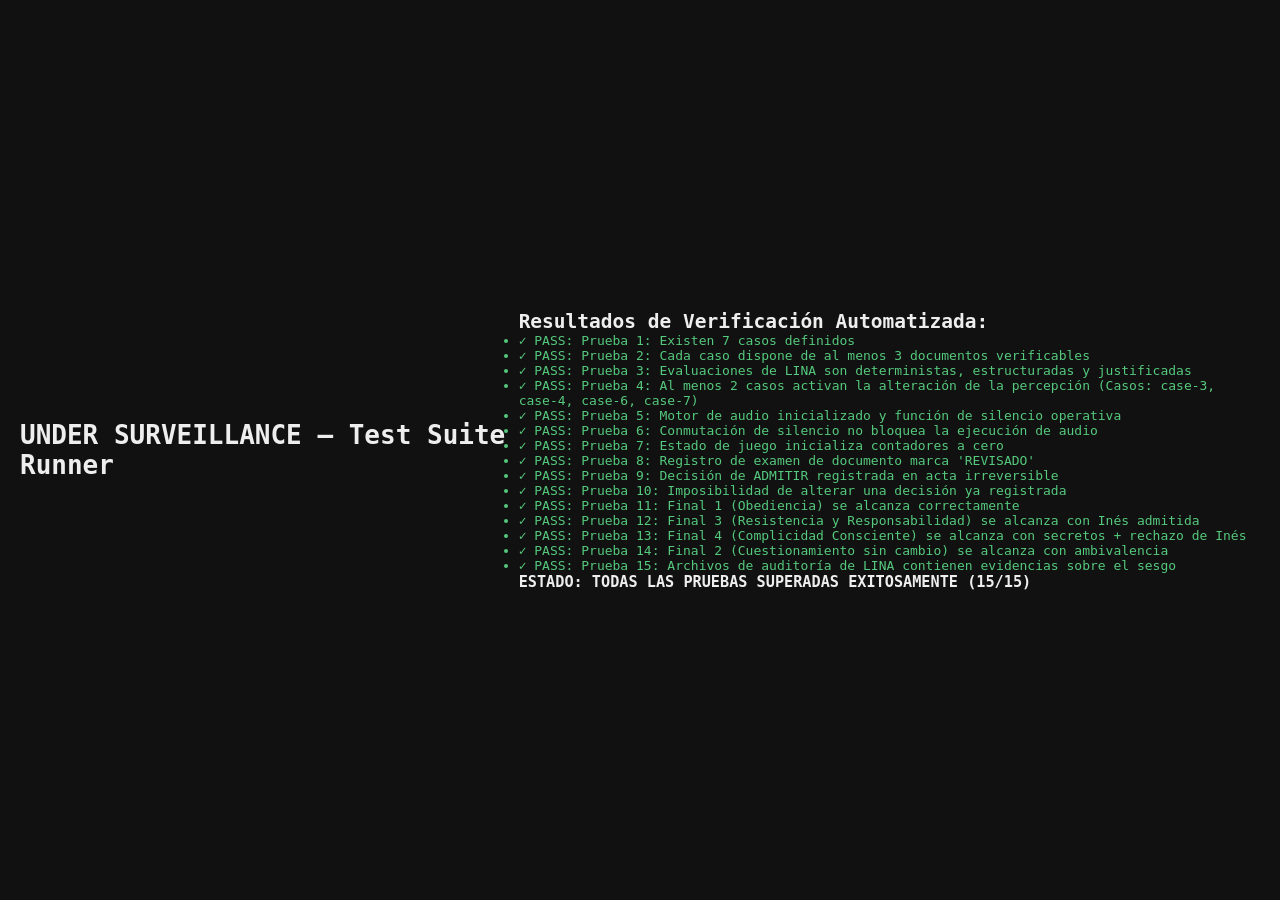
==== test_runner.html @ 8df4a665 "Subida de archivos" ====
<!DOCTYPE html>
<html lang="es">
<head>
  <meta charset="UTF-8">
  <title>UNDER SURVEILLANCE — Automated Test Suite</title>
  <link rel="stylesheet" href="css/style.css">
</head>
<body style="background: #111; color: #eee; font-family: monospace; padding: 20px;">
  <h1>UNDER SURVEILLANCE — Test Suite Runner</h1>
  <div id="test-results">Iniciando pruebas...</div>

  <!-- Include all game scripts in order -->
  <script src="js/audio.js"></script>
  <script src="js/cases-data.js"></script>
  <script src="js/state.js"></script>
  <script src="js/pixel-renderer.js"></script>
  <script src="js/lina-system.js"></script>
  <script src="js/narrative.js"></script>

  <script>
    const results = [];
    function assert(desc, condition) {
      results.push({ desc, pass: Boolean(condition) });
    }

    try {
      // Test 1: Data integrity & cases count
      assert("Prueba 1: Existen 7 casos definidos", window.GAME_CASES && window.GAME_CASES.length === 7);

      // Test 2: At least 3 documents per person
      const allHaveAtLeast3Docs = window.GAME_CASES.every(c => c.documents && c.documents.length >= 3);
      assert("Prueba 2: Cada caso dispone de al menos 3 documentos verificables", allHaveAtLeast3Docs);

      // Test 3: LINA evaluation deterministic format
      const validLinaEvals = window.GAME_CASES.every(c => 
        ['BAJO', 'MEDIO', 'ALTO'].includes(c.linaEvaluation.risk) &&
        ['ADMITIR', 'RECHAZAR'].includes(c.linaEvaluation.recommendation) &&
        typeof c.linaEvaluation.explanation === 'string' &&
        c.linaEvaluation.explanation.length > 20
      );
      assert("Prueba 3: Evaluaciones de LINA son deterministas, estructuradas y justificadas", validLinaEvals);

      // Test 4: Visual perception alteration configured in at least 2 cases
      const casesWithVisualAlteration = window.GAME_CASES.filter(c => c.linaEvaluation.altersPerception);
      assert("Prueba 4: Al menos 2 casos activan la alteración de la percepción (Casos: " + casesWithVisualAlteration.map(c => c.id).join(', ') + ")", casesWithVisualAlteration.length >= 2);

      // Test 5: Sound engine initialization and toggle mute
      assert("Prueba 5: Motor de audio inicializado y función de silencio operativa", typeof window.soundEngine.toggleMute === 'function');
      const mute1 = window.soundEngine.toggleMute();
      const mute2 = window.soundEngine.toggleMute();
      assert("Prueba 6: Conmutación de silencio no bloquea la ejecución de audio", mute1 !== mute2);

      // Test 7: Game state resets and storage
      window.gameState.clearSave();
      assert("Prueba 7: Estado de juego inicializa contadores a cero", window.gameState.currentCaseIndex === 0 && window.gameState.admittedCount === 0);

      // Test 8: Document examination tracking
      window.gameState.examineDocument('case-1', 'doc-1-dni');
      const caseState = window.gameState.getCaseState('case-1');
      assert("Prueba 8: Registro de examen de documento marca 'REVISADO'", caseState.docsExamined.includes('doc-1-dni'));

      // Test 9: Irreversible decision registration
      const auditAdmit = window.gameState.recordDecision('ADMIT');
      assert("Prueba 9: Decisión de ADMITIR registrada en acta irreversible", auditAdmit && auditAdmit.decision === 'ADMIT' && window.gameState.admittedCount === 1);
      
      // Attempting double decision on same case should fail
      const auditSecond = window.gameState.recordDecision('REJECT');
      assert("Prueba 10: Imposibilidad de alterar una decisión ya registrada", auditSecond === null && window.gameState.admittedCount === 1);

      // Test 11: Endings Engine — Test All 4 Routes
      // Ending 1: Obediencia (Protocolo Absoluto)
      const mockStateE1 = {
        followedLinaCount: 6,
        questionedLinaCount: 1,
        finalDecision: 'REJECT',
        discoveredSecretsCount: 0,
        unjustifiedRejects: 4,
        admittedCount: 2,
        rejectedCount: 5
      };
      const e1 = window.NARRATIVE.calculateEnding(mockStateE1);
      assert("Prueba 11: Final 1 (Obediencia) se alcanza correctamente", e1.id === 'ending-1');

      // Ending 3: Resistencia y Responsabilidad
      const mockStateE3 = {
        followedLinaCount: 2,
        questionedLinaCount: 5,
        finalDecision: 'ADMIT',
        discoveredSecretsCount: 2,
        unjustifiedRejects: 0,
        admittedCount: 6,
        rejectedCount: 1
      };
      const e3 = window.NARRATIVE.calculateEnding(mockStateE3);
      assert("Prueba 12: Final 3 (Resistencia y Responsabilidad) se alcanza con Inés admitida", e3.id === 'ending-3');

      // Ending 4: Complicidad Consciente
      const mockStateE4 = {
        followedLinaCount: 4,
        questionedLinaCount: 3,
        finalDecision: 'REJECT',
        discoveredSecretsCount: 2,
        unjustifiedRejects: 2,
        admittedCount: 3,
        rejectedCount: 4
      };
      const e4 = window.NARRATIVE.calculateEnding(mockStateE4);
      assert("Prueba 13: Final 4 (Complicidad Consciente) se alcanza con secretos + rechazo de Inés", e4.id === 'ending-4');

      // Ending 2: Cuestionamiento sin cambio institucional
      const mockStateE2 = {
        followedLinaCount: 3,
        questionedLinaCount: 3,
        finalDecision: 'REJECT',
        discoveredSecretsCount: 0,
        unjustifiedRejects: 1,
        admittedCount: 3,
        rejectedCount: 4
      };
      const e2 = window.NARRATIVE.calculateEnding(mockStateE2);
      assert("Prueba 14: Final 2 (Cuestionamiento sin cambio) se alcanza con ambivalencia", e2.id === 'ending-2');

      // Test 15: Secret documents content
      assert("Prueba 15: Archivos de auditoría de LINA contienen evidencias sobre el sesgo", 
        window.NARRATIVE.intermissions[2].hasSecret && 
        window.NARRATIVE.intermissions[3].hasSecret &&
        window.NARRATIVE.intermissions[3].secretSnippet.includes("35%")
      );

      // Output DOM
      let html = "<h2>Resultados de Verificación Automatizada:</h2><ul>";
      let allPassed = true;
      results.forEach(r => {
        if (!r.pass) allPassed = false;
        html += `<li style="color: ${r.pass ? '#55c97d' : '#e55353'}">${r.pass ? '✓ PASS' : '✗ FAIL'}: ${r.desc}</li>`;
      });
      html += `</ul><h3>${allPassed ? 'ESTADO: TODAS LAS PRUEBAS SUPERADAS EXITOSAMENTE (15/15)' : 'ESTADO: FALLOS DETECTADOS'}</h3>`;
      document.getElementById('test-results').innerHTML = html;

    } catch (err) {
      document.getElementById('test-results').innerHTML = `<h2 style="color:red">ERROR CRÍTICO EN SUITE: ${err.message}</h2><pre>${err.stack}</pre>`;
    }
  </script>
</body>
</html>
---- css/style.css ----
/* ==========================================================================
   UNDER SURVEILLANCE — Beyond Code Games
   Palette and Pixel Art Interface Stylesheet
   Required Exact Palette:
     Dark Blue:   #26324A (Interface, terminals, AI base)
     Violet:      #7653A6 (AI-generated / modified data)
     Orange:      #E58A3A (Interactive buttons and highlights)
     Dark Red:    #A94442 (Alerts, suspicious indicators, Reject)
     Muted Green: #557A68 (Verified info, safe indicators, Admit)
     Warm White:  #E6E1D8 (Documents, critical text, high-contrast)
   ========================================================================== */

:root {
  --col-dark-blue: #26324A;
  --col-dark-blue-deep: #161e2e;
  --col-dark-blue-light: #354463;
  --col-violet: #7653A6;
  --col-violet-glow: rgba(118, 83, 166, 0.45);
  --col-orange: #E58A3A;
  --col-orange-hover: #f19d53;
  --col-dark-red: #A94442;
  --col-dark-red-glow: rgba(169, 68, 66, 0.5);
  --col-muted-green: #557A68;
  --col-muted-green-glow: rgba(85, 122, 104, 0.5);
  --col-warm-white: #E6E1D8;
  --col-paper-bg: #dfd8ca;
  --col-paper-shadow: #b3a995;

  --font-pixel: "Courier New", Courier, "Lucida Console", monospace;
  --font-tech: "Consolas", "Courier New", monospace;
}

* {
  box-sizing: border-box;
  margin: 0;
  padding: 0;
  user-select: none;
  -webkit-user-select: none;
}

html, body {
  width: 100%;
  height: 100%;
  background-color: #0d121c;
  color: var(--col-warm-white);
  font-family: var(--font-pixel);
  overflow: hidden;
  display: flex;
  justify-content: center;
  align-items: center;
}

/* ==========================================================================
   MAIN GAME CONTAINER (Pixel Art 16:9 Aspect Ratio)
   ========================================================================== */
#game-wrapper {
  position: relative;
  width: 100vw;
  height: 100vh;
  max-width: 1366px;
  max-height: 768px;
  aspect-ratio: 16 / 9;
  background-color: var(--col-dark-blue-deep);
  border: 4px solid #1a2233;
  box-shadow: 0 0 35px rgba(0, 0, 0, 0.9), inset 0 0 10px rgba(0, 0, 0, 0.8);
  display: flex;
  flex-direction: column;
  overflow: hidden;
  image-rendering: pixelated;
  image-rendering: crisp-edges;
}

/* CRT Scanlines & Vignette Overlay */
.crt-overlay {
  pointer-events: none;
  position: absolute;
  top: 0;
  left: 0;
  width: 100%;
  height: 100%;
  background: linear-gradient(
    rgba(18, 16, 16, 0) 50%, 
    rgba(0, 0, 0, 0.25) 50%
  ), radial-gradient(
    circle at center, 
    transparent 65%, 
    rgba(10, 14, 22, 0.6) 100%
  );
  background-size: 100% 4px, 100% 100%;
  z-index: 1000;
  opacity: 0.85;
}

/* Screen Management */
.screen {
  position: absolute;
  top: 0;
  left: 0;
  width: 100%;
  height: 100%;
  display: none !important;
  flex-direction: column;
  z-index: 10;
  opacity: 0;
  pointer-events: none !important;
}

.screen.active {
  display: flex !important;
  opacity: 1;
  pointer-events: auto !important;
}

/* ==========================================================================
   HEADER / STATUS BAR (Persistent in gameplay)
   ========================================================================== */
#top-bar {
  height: 38px;
  background-color: var(--col-dark-blue);
  border-bottom: 2px solid var(--col-dark-blue-light);
  display: flex;
  justify-content: space-between;
  align-items: center;
  padding: 0 14px;
  font-size: 13px;
  font-weight: bold;
  letter-spacing: 1px;
  z-index: 20;
}

.top-bar-left, .top-bar-center, .top-bar-right {
  display: flex;
  align-items: center;
  gap: 14px;
}

.badge-tag {
  background: var(--col-dark-blue-deep);
  border: 1px solid var(--col-dark-blue-light);
  padding: 3px 8px;
  border-radius: 2px;
  color: var(--col-warm-white);
}

.badge-tag.highlight {
  border-color: var(--col-orange);
  color: var(--col-orange);
}

.badge-tag.alert {
  border-color: var(--col-dark-red);
  color: var(--col-dark-red);
  animation: pulse-red 1.2s infinite;
}

@keyframes pulse-red {
  0%, 100% { opacity: 1; }
  50% { opacity: 0.55; }
}

.icon-btn {
  background: var(--col-dark-blue-deep);
  border: 1px solid var(--col-orange);
  color: var(--col-orange);
  cursor: pointer;
  padding: 4px 8px;
  font-family: var(--font-pixel);
  font-size: 12px;
  transition: all 0.15s;
}

.icon-btn:hover {
  background: var(--col-orange);
  color: var(--col-dark-blue-deep);
}

/* ==========================================================================
   TITLE SCREEN
   ========================================================================== */
#title-screen {
  background: #0d121c;
  display: flex;
  flex-direction: column;
  justify-content: space-between;
  align-items: center;
  padding: 40px 20px 30px;
  text-align: center;
  position: relative;
}

#title-canvas {
  position: absolute;
  top: 0;
  left: 0;
  width: 100%;
  height: 100%;
  z-index: 1;
  pointer-events: none;
}

.title-content {
  position: relative;
  z-index: 2;
  margin-top: 30px;
}

.title-header .studio-name {
  font-size: 14px;
  letter-spacing: 4px;
  color: var(--col-orange);
  text-transform: uppercase;
  margin-bottom: 8px;
  text-shadow: 0 0 8px rgba(229, 138, 58, 0.4);
}

.title-header h1 {
  font-size: 44px;
  letter-spacing: 6px;
  color: var(--col-warm-white);
  text-shadow: 3px 3px 0 var(--col-dark-blue), 0 0 20px rgba(118, 83, 166, 0.6);
  margin-bottom: 10px;
}

.title-subtitle {
  font-size: 13px;
  color: #a4b3cf;
  letter-spacing: 2px;
  max-width: 580px;
  margin: 0 auto;
}

.title-menu {
  position: relative;
  z-index: 2;
  display: flex;
  flex-direction: column;
  gap: 12px;
  width: 320px;
  margin-bottom: 20px;
}

.btn-pixel {
  background-color: var(--col-dark-blue);
  color: var(--col-warm-white);
  border: 2px solid var(--col-orange);
  padding: 12px 18px;
  font-family: var(--font-pixel);
  font-size: 14px;
  font-weight: bold;
  letter-spacing: 2px;
  cursor: pointer;
  box-shadow: 3px 3px 0 #121824;
  transition: transform 0.08s, background-color 0.15s, color 0.15s;
  text-transform: uppercase;
  text-align: center;
}

.btn-pixel:hover {
  background-color: var(--col-orange);
  color: var(--col-dark-blue-deep);
  transform: translate(-1px, -1px);
  box-shadow: 4px 4px 0 #121824;
}

.btn-pixel:active {
  transform: translate(2px, 2px);
  box-shadow: 1px 1px 0 #121824;
}

.title-footer {
  position: relative;
  z-index: 2;
  font-size: 11px;
  color: #7b8ea8;
  letter-spacing: 1px;
}

/* ==========================================================================
   NARRATIVE INTRO & DIALOGUE SCREENS
   ========================================================================== */
#intro-screen, #intermission-screen, #ending-screen {
  background: var(--col-dark-blue-deep);
  padding: 30px 40px;
  display: flex;
  flex-direction: column;
  justify-content: center;
  align-items: center;
}

.briefing-box {
  background: var(--col-dark-blue);
  border: 2px solid var(--col-dark-blue-light);
  border-left: 6px solid var(--col-orange);
  width: 90%;
  max-width: 820px;
  padding: 24px;
  box-shadow: 0 8px 24px rgba(0, 0, 0, 0.7);
  display: flex;
  flex-direction: column;
  gap: 16px;
}

.briefing-header {
  display: flex;
  justify-content: space-between;
  align-items: center;
  border-bottom: 1px dashed var(--col-dark-blue-light);
  padding-bottom: 10px;
}

.briefing-header h2 {
  font-size: 18px;
  color: var(--col-orange);
  letter-spacing: 2px;
}

.briefing-speaker {
  font-size: 12px;
  color: var(--col-violet);
  font-weight: bold;
}

.briefing-body {
  font-size: 14px;
  line-height: 1.6;
  color: var(--col-warm-white);
  min-height: 120px;
}

.briefing-body p {
  margin-bottom: 12px;
}

.briefing-body p.lina-msg {
  color: #bfa9dd;
  border-left: 3px solid var(--col-violet);
  padding-left: 10px;
}

.briefing-body p.jose-msg {
  color: var(--col-orange);
  border-left: 3px solid var(--col-orange);
  padding-left: 10px;
}

.briefing-actions {
  display: flex;
  justify-content: flex-end;
  gap: 14px;
  margin-top: 10px;
}

/* ==========================================================================
   MAIN GAMEPLAY VIEWPORT (INSPECTION BOOTH)
   ========================================================================== */
#gameplay-screen {
  display: flex;
  flex-direction: column;
  width: 100%;
  height: 100%;
  overflow: hidden;
}

#booth-workspace {
  flex: 1;
  display: grid;
  grid-template-columns: 310px 1fr 340px;
  grid-template-rows: 1fr;
  height: calc(100% - 94px); /* Leaving room for top bar and bottom dock */
  background: #141b26;
  position: relative;
  overflow: hidden;
}

/* LEFT PANEL: Person Viewport & CCTV Camera */
.panel-left {
  background: var(--col-dark-blue-deep);
  border-right: 2px solid var(--col-dark-blue);
  display: flex;
  flex-direction: column;
  position: relative;
  overflow: hidden;
}

.camera-header {
  background: var(--col-dark-blue);
  padding: 6px 10px;
  font-size: 11px;
  display: flex;
  justify-content: space-between;
  align-items: center;
  border-bottom: 1px solid var(--col-dark-blue-light);
  color: #92a4c2;
}

.cam-rec {
  display: flex;
  align-items: center;
  gap: 6px;
  color: var(--col-dark-red);
  font-weight: bold;
}

.rec-dot {
  width: 8px;
  height: 8px;
  background-color: var(--col-dark-red);
  border-radius: 50%;
  animation: pulse-red 1s infinite;
}

.person-viewport {
  flex: 1;
  position: relative;
  display: flex;
  justify-content: center;
  align-items: center;
  background: #0f1520;
  overflow: hidden;
  cursor: pointer;
}

#person-canvas {
  width: 100%;
  height: 100%;
  image-rendering: pixelated;
  image-rendering: crisp-edges;
  pointer-events: none;
}

/* Perception Alteration Effects */
.perception-overlay {
  position: absolute;
  top: 0;
  left: 0;
  width: 100%;
  height: 100%;
  pointer-events: none;
  opacity: 0;
  transition: opacity 0.5s ease-in-out;
  mix-blend-mode: color-burn;
}

.perception-overlay.active {
  opacity: 1;
  background: radial-gradient(circle at center, rgba(169, 68, 66, 0.35) 0%, rgba(118, 83, 166, 0.6) 80%);
}

.threat-reticle {
  position: absolute;
  top: 15%;
  left: 15%;
  right: 15%;
  bottom: 25%;
  border: 2px dashed var(--col-dark-red);
  pointer-events: none;
  display: none;
  flex-direction: column;
  justify-content: space-between;
  padding: 6px;
  animation: reticle-pulse 1.4s infinite alternate;
}

.threat-reticle.active {
  display: flex;
}

@keyframes reticle-pulse {
  0% { border-color: var(--col-dark-red); box-shadow: inset 0 0 8px var(--col-dark-red-glow); }
  100% { border-color: var(--col-violet); box-shadow: inset 0 0 15px var(--col-violet-glow); }
}

.reticle-label {
  font-size: 10px;
  color: var(--col-dark-red);
  background: rgba(18, 22, 32, 0.85);
  padding: 2px 4px;
  align-self: flex-start;
  letter-spacing: 1px;
}

.person-bio-card {
  background: var(--col-dark-blue);
  border-top: 2px solid var(--col-dark-blue-light);
  padding: 8px 12px;
  font-size: 11px;
  cursor: pointer;
}

.bio-name {
  font-size: 14px;
  font-weight: bold;
  color: var(--col-warm-white);
  margin-bottom: 2px;
}

.bio-sub {
  color: #92a4c2;
  margin-bottom: 4px;
}

.bio-statement {
  background: #182233;
  padding: 6px;
  border-left: 2px solid var(--col-orange);
  color: var(--col-warm-white);
  font-style: italic;
  font-size: 11px;
  line-height: 1.3;
}

/* CENTER PANEL: Documents & Physical Desk */
.panel-center {
  background: #19212f;
  display: flex;
  flex-direction: column;
  border-right: 2px solid var(--col-dark-blue);
  padding: 10px 14px;
  gap: 10px;
  overflow-y: auto;
}

.center-title {
  font-size: 12px;
  font-weight: bold;
  color: var(--col-orange);
  letter-spacing: 1.5px;
  text-transform: uppercase;
  display: flex;
  justify-content: space-between;
  align-items: center;
  border-bottom: 1px solid var(--col-dark-blue-light);
  padding-bottom: 4px;
}

.docs-tray {
  display: flex;
  flex-direction: column;
  gap: 8px;
  flex: 1;
}

.doc-item-card {
  background: var(--col-dark-blue);
  border: 1px solid var(--col-dark-blue-light);
  border-left: 4px solid var(--col-orange);
  padding: 10px 12px;
  cursor: pointer;
  display: flex;
  justify-content: space-between;
  align-items: center;
  transition: all 0.15s ease-in-out;
}

.doc-item-card:hover {
  background: var(--col-dark-blue-light);
  border-color: var(--col-orange);
  transform: translateX(4px);
}

.doc-item-card.inspected {
  border-left-color: var(--col-muted-green);
}

.doc-info {
  display: flex;
  flex-direction: column;
  gap: 2px;
}

.doc-title {
  font-size: 13px;
  font-weight: bold;
  color: var(--col-warm-white);
}

.doc-desc {
  font-size: 10px;
  color: #96a9c7;
}

.doc-status-badge {
  font-size: 10px;
  padding: 3px 6px;
  border-radius: 2px;
  background: #131a26;
  color: var(--col-orange);
  border: 1px solid var(--col-orange);
}

.doc-item-card.inspected .doc-status-badge {
  color: var(--col-muted-green);
  border-color: var(--col-muted-green);
}

/* RIGHT PANEL: LINA AI Terminal */
.panel-right {
  background: var(--col-dark-blue);
  display: flex;
  flex-direction: column;
  padding: 10px 12px;
  gap: 10px;
  position: relative;
  border-left: 1px solid var(--col-dark-blue-light);
}

.terminal-header {
  display: flex;
  justify-content: space-between;
  align-items: center;
  background: var(--col-dark-blue-deep);
  padding: 6px 10px;
  border: 1px solid var(--col-dark-blue-light);
}

.lina-brand {
  font-size: 13px;
  font-weight: bold;
  color: var(--col-violet);
  letter-spacing: 2px;
}

.lina-status {
  font-size: 10px;
  color: var(--col-muted-green);
}

.lina-terminal-screen {
  background: #0f1522;
  border: 2px solid var(--col-dark-blue-deep);
  border-radius: 3px;
  padding: 10px;
  flex: 1;
  display: flex;
  flex-direction: column;
  gap: 10px;
  box-shadow: inset 0 0 10px rgba(0, 0, 0, 0.8);
  font-family: var(--font-tech);
  font-size: 12px;
  overflow-y: auto;
}

.scan-progress-box {
  display: none;
  flex-direction: column;
  gap: 6px;
  padding: 10px;
  background: rgba(118, 83, 166, 0.15);
  border: 1px solid var(--col-violet);
}

.scan-progress-box.scanning {
  display: flex;
}

.scan-progress-bar {
  width: 100%;
  height: 8px;
  background: #171d2b;
  overflow: hidden;
}

.scan-progress-fill {
  width: 0%;
  height: 100%;
  background: var(--col-violet);
  transition: width 0.1s linear;
}

.telemetry-text {
  font-size: 10px;
  color: #ba9ad9;
  letter-spacing: 1px;
}

.lina-result-box {
  display: flex;
  flex-direction: column;
  gap: 10px;
}

.risk-meter {
  display: flex;
  align-items: center;
  justify-content: space-between;
  background: var(--col-dark-blue-deep);
  padding: 8px 10px;
  border-left: 4px solid var(--col-dark-blue-light);
}

.risk-meter.risk-bajo {
  border-left-color: var(--col-muted-green);
}
.risk-meter.risk-medio {
  border-left-color: var(--col-orange);
}
.risk-meter.risk-alto {
  border-left-color: var(--col-dark-red);
}

.risk-level-tag {
  font-size: 14px;
  font-weight: bold;
  letter-spacing: 1px;
}

.risk-bajo .risk-level-tag { color: var(--col-muted-green); }
.risk-medio .risk-level-tag { color: var(--col-orange); }
.risk-alto .risk-level-tag { color: var(--col-dark-red); }

.lina-recommendation {
  background: rgba(118, 83, 166, 0.12);
  border: 1px dashed var(--col-violet);
  padding: 8px;
  font-size: 11px;
  line-height: 1.4;
  color: var(--col-warm-white);
}

.lina-recommendation strong {
  color: var(--col-violet);
}

.lina-criteria {
  background: #121824;
  padding: 8px;
  border-left: 2px solid var(--col-violet);
  font-size: 10px;
  color: #a4b3cf;
  line-height: 1.4;
}

.btn-lina {
  background: var(--col-dark-blue-deep);
  border: 2px solid var(--col-violet);
  color: var(--col-warm-white);
  padding: 10px;
  font-family: var(--font-pixel);
  font-size: 12px;
  font-weight: bold;
  letter-spacing: 2px;
  cursor: pointer;
  text-transform: uppercase;
  transition: all 0.15s;
  text-align: center;
}

.btn-lina:hover {
  background: var(--col-violet);
  color: var(--col-warm-white);
  box-shadow: 0 0 10px var(--col-violet-glow);
}

/* ==========================================================================
   BOTTOM DECISION DOCK (ADMIT & REJECT)
   ========================================================================== */
#bottom-dock {
  height: 56px;
  background: var(--col-dark-blue-deep);
  border-top: 2px solid var(--col-dark-blue);
  display: flex;
  justify-content: space-between;
  align-items: center;
  padding: 0 16px;
  z-index: 20;
}

.dock-status-msg {
  font-size: 11px;
  color: #8c9eb9;
  letter-spacing: 1px;
}

.decision-buttons {
  display: flex;
  gap: 16px;
}

.btn-decision {
  padding: 10px 24px;
  font-family: var(--font-pixel);
  font-size: 14px;
  font-weight: bold;
  letter-spacing: 2px;
  cursor: pointer;
  text-transform: uppercase;
  border: 2px solid transparent;
  box-shadow: 2px 2px 0 #000;
  transition: all 0.1s;
}

.btn-admit {
  background: var(--col-muted-green);
  color: var(--col-warm-white);
  border-color: #6da087;
}

.btn-admit:hover {
  background: #6da087;
  box-shadow: 0 0 12px var(--col-muted-green-glow);
  transform: translate(-1px, -1px);
}

.btn-reject {
  background: var(--col-dark-red);
  color: var(--col-warm-white);
  border-color: #c75654;
}

.btn-reject:hover {
  background: #c75654;
  box-shadow: 0 0 12px var(--col-dark-red-glow);
  transform: translate(-1px, -1px);
}

.btn-decision:active {
  transform: translate(2px, 2px);
  box-shadow: none;
}

/* ==========================================================================
   DOCUMENT VIEWER MODAL
   ========================================================================== */
.modal-overlay,
#doc-modal {
  position: absolute;
  top: 0;
  left: 0;
  width: 100%;
  height: 100%;
  background: rgba(9, 13, 20, 0.78);
  backdrop-filter: blur(2px);
  display: none;
  justify-content: center;
  align-items: center;
  z-index: 500;
}

.modal-overlay.active,
#doc-modal.active {
  display: flex;
}

.doc-sheet {
  background: var(--col-paper-bg);
  color: #1a2233;
  width: 90%;
  max-width: 600px;
  padding: 24px;
  box-shadow: 0 10px 30px rgba(0, 0, 0, 0.9), inset 0 0 60px rgba(0, 0, 0, 0.05);
  border: 2px solid var(--col-paper-shadow);
  position: relative;
  font-family: var(--font-pixel);
}

.doc-header-seal {
  display: flex;
  justify-content: space-between;
  align-items: center;
  border-bottom: 2px solid #8e8473;
  padding-bottom: 10px;
  margin-bottom: 16px;
}

.seal-title h3 {
  font-size: 16px;
  color: #1a2233;
  letter-spacing: 1px;
}

.seal-title span {
  font-size: 11px;
  color: #555047;
}

.doc-body-content {
  display: flex;
  flex-direction: column;
  gap: 12px;
  font-size: 13px;
  line-height: 1.5;
  color: #2b3342;
}

.doc-field-row {
  display: flex;
  justify-content: space-between;
  border-bottom: 1px dotted #a89f90;
  padding-bottom: 4px;
}

.doc-field-label {
  font-weight: bold;
  color: #433e36;
}

.doc-stamp {
  align-self: flex-end;
  border: 3px double #733c3c;
  color: #733c3c;
  padding: 6px 12px;
  text-transform: uppercase;
  font-weight: bold;
  letter-spacing: 2px;
  font-size: 12px;
  transform: rotate(-4deg);
  margin-top: 10px;
}

.doc-stamp.verified {
  border-color: #2b543e;
  color: #2b543e;
  transform: rotate(3deg);
}

.modal-close-btn {
  position: absolute;
  top: -14px;
  right: -14px;
  background: var(--col-dark-red);
  color: var(--col-warm-white);
  border: 2px solid var(--col-warm-white);
  width: 32px;
  height: 32px;
  font-size: 14px;
  font-weight: bold;
  cursor: pointer;
  display: flex;
  justify-content: center;
  align-items: center;
}

.modal-close-btn:hover {
  background: var(--col-orange);
}

/* ==========================================================================
   HELP & HOW TO PLAY MODAL
   ========================================================================== */
#help-modal {
  position: absolute;
  top: 0;
  left: 0;
  width: 100%;
  height: 100%;
  background: rgba(10, 14, 22, 0.85);
  display: none;
  justify-content: center;
  align-items: center;
  z-index: 600;
}

#help-modal.active {
  display: flex;
}

.help-card {
  background: var(--col-dark-blue);
  border: 2px solid var(--col-orange);
  width: 90%;
  max-width: 650px;
  padding: 24px;
  position: relative;
  display: flex;
  flex-direction: column;
  gap: 14px;
}

.help-card h2 {
  color: var(--col-orange);
  letter-spacing: 2px;
  font-size: 18px;
  border-bottom: 1px solid var(--col-dark-blue-light);
  padding-bottom: 6px;
}

.help-card ul {
  list-style: none;
  display: flex;
  flex-direction: column;
  gap: 10px;
  font-size: 13px;
  line-height: 1.5;
}

.help-card li strong {
  color: var(--col-orange);
}

/* ==========================================================================
   SECRET ARCHIVES / DISCOVERY MODAL
   ========================================================================== */
#secret-modal {
  position: absolute;
  top: 0;
  left: 0;
  width: 100%;
  height: 100%;
  background: rgba(10, 14, 22, 0.9);
  display: none;
  justify-content: center;
  align-items: center;
  z-index: 550;
}

#secret-modal.active {
  display: flex;
}

.terminal-secret-box {
  background: #080d15;
  border: 2px solid var(--col-violet);
  box-shadow: 0 0 25px var(--col-violet-glow);
  width: 90%;
  max-width: 700px;
  padding: 22px;
  font-family: var(--font-tech);
  display: flex;
  flex-direction: column;
  gap: 14px;
  position: relative;
}

.secret-title {
  color: var(--col-violet);
  font-size: 15px;
  letter-spacing: 2px;
  border-bottom: 1px dashed var(--col-violet);
  padding-bottom: 6px;
}

.secret-content {
  font-size: 12px;
  line-height: 1.6;
  color: #d1c4e9;
  background: #0c121e;
  padding: 12px;
  border: 1px solid #231d3d;
  max-height: 280px;
  overflow-y: auto;
}

/* ==========================================================================
   ENDING SCREEN SPECIFICS
   ========================================================================== */
.ending-box {
  background: var(--col-dark-blue);
  border: 3px solid var(--col-orange);
  width: 90%;
  max-width: 860px;
  padding: 28px;
  display: flex;
  flex-direction: column;
  gap: 18px;
  box-shadow: 0 0 40px rgba(0, 0, 0, 0.9);
}

.ending-title-badge {
  font-size: 22px;
  font-weight: bold;
  letter-spacing: 3px;
  color: var(--col-orange);
  text-transform: uppercase;
}

.ending-narrative {
  font-size: 14px;
  line-height: 1.6;
  color: var(--col-warm-white);
  background: #151d2a;
  padding: 16px;
  border-left: 4px solid var(--col-violet);
}

.ending-stats-grid {
  display: grid;
  grid-template-columns: repeat(3, 1fr);
  gap: 10px;
  background: var(--col-dark-blue-deep);
  padding: 12px;
  border: 1px solid var(--col-dark-blue-light);
}

.stat-item {
  display: flex;
  flex-direction: column;
  gap: 2px;
}

.stat-label {
  font-size: 10px;
  color: #8c9eb9;
}

.stat-val {
  font-size: 14px;
  font-weight: bold;
  color: var(--col-warm-white);
}

.stat-val.good { color: var(--col-muted-green); }
.stat-val.bad { color: var(--col-dark-red); }
.stat-val.warn { color: var(--col-orange); }

/* Notifications / Toast */
#game-toast {
  position: absolute;
  top: 48px;
  left: 50%;
  transform: translateX(-50%);
  background: var(--col-dark-blue-deep);
  border: 2px solid var(--col-orange);
  color: var(--col-warm-white);
  padding: 8px 18px;
  font-size: 12px;
  letter-spacing: 1px;
  z-index: 800;
  opacity: 0;
  pointer-events: none;
  transition: opacity 0.2s, transform 0.2s;
  box-shadow: 0 4px 15px rgba(0,0,0,0.8);
}

#game-toast.show {
  opacity: 1;
  transform: translateX(-50%) translateY(5px);
}

/* ==========================================================================
   RESPONSIVE DESIGN (Media queries for small/mobile screens)
   ========================================================================== */
@media (max-width: 900px) {
  #booth-workspace {
    grid-template-columns: 240px 1fr 260px;
  }
}

@media (max-width: 720px) {
  #booth-workspace {
    display: flex;
    flex-direction: column;
    overflow-y: auto;
  }
  .panel-left {
    height: 180px;
    border-right: none;
    border-bottom: 2px solid var(--col-dark-blue);
  }
  .panel-center {
    min-height: 200px;
  }
  .panel-right {
    min-height: 220px;
  }
  #bottom-dock {
    flex-direction: column;
    height: auto;
    padding: 8px;
    gap: 8px;
  }
}
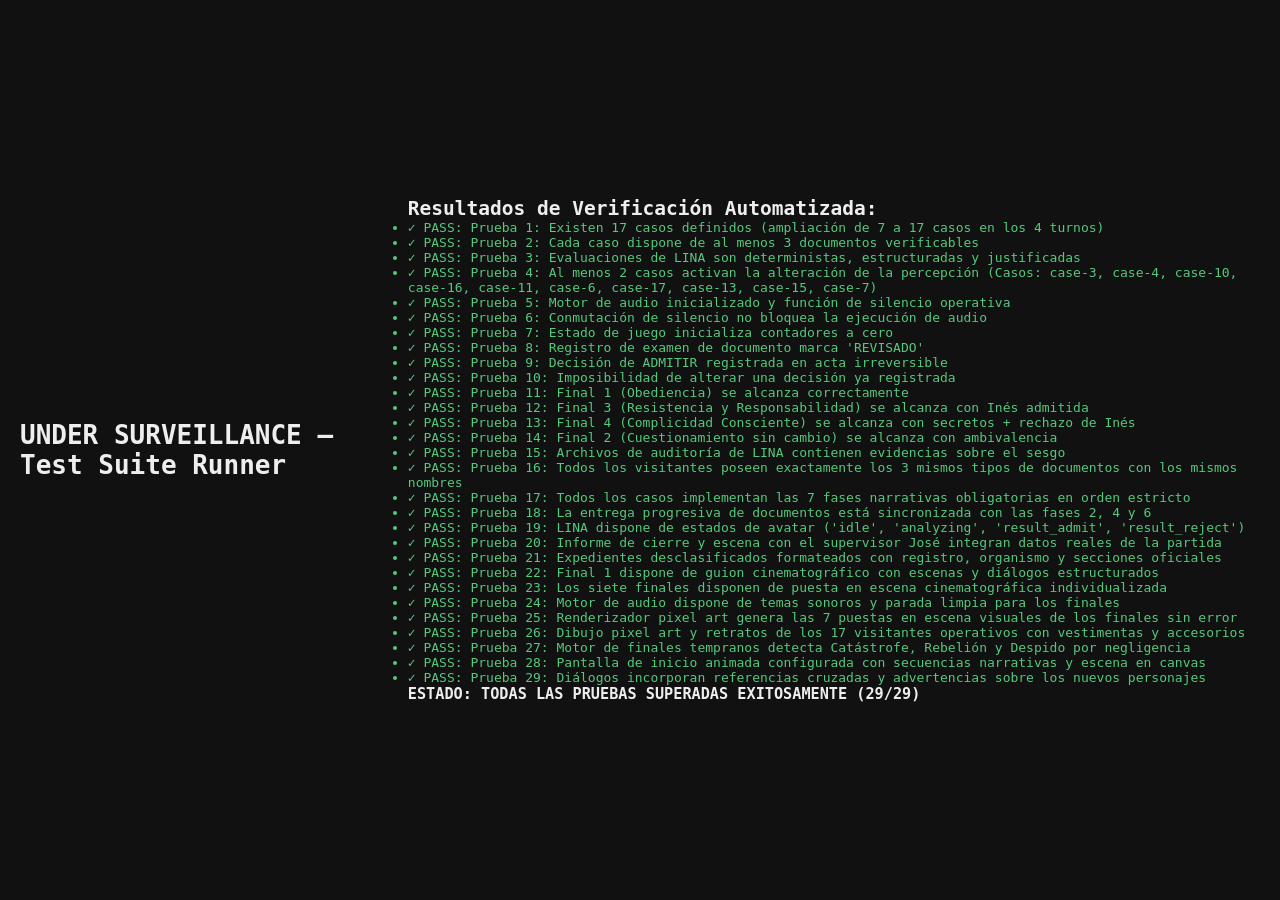
==== commit 04e39013: "Actualización" ====
--- a/test_runner.html
+++ b/test_runner.html
@@ -25,7 +25,7 @@
 
     try {
       // Test 1: Data integrity & cases count
-      assert("Prueba 1: Existen 7 casos definidos", window.GAME_CASES && window.GAME_CASES.length === 7);
+      assert("Prueba 1: Existen 17 casos definidos (ampliación de 7 a 17 casos en los 4 turnos)", window.GAME_CASES && window.GAME_CASES.length === 17);
 
       // Test 2: At least 3 documents per person
       const allHaveAtLeast3Docs = window.GAME_CASES.every(c => c.documents && c.documents.length >= 3);
@@ -127,6 +127,180 @@
         window.NARRATIVE.intermissions[3].secretSnippet.includes("35%")
       );
 
+      // =========================================================================
+      // NUEVAS PRUEBAS DE ACTUALIZACIÓN INTEGRAL
+      // =========================================================================
+
+      // Test 16: Consistencia documental estricta en los 7 casos
+      const expectedDocNames = ["Documento de identidad", "Registro de trabajo", "Certificado de seguridad"];
+      const allHaveExactStandardDocs = window.GAME_CASES.every(c => 
+        c.documents && c.documents.length === 3 &&
+        c.documents[0].title === expectedDocNames[0] &&
+        c.documents[1].title === expectedDocNames[1] &&
+        c.documents[2].title === expectedDocNames[2]
+      );
+      assert("Prueba 16: Todos los visitantes poseen exactamente los 3 mismos tipos de documentos con los mismos nombres", allHaveExactStandardDocs);
+
+      // Test 17: Estructura obligatoria de las 7 fases narrativas
+      const allHave7Phases = window.GAME_CASES.every(c => 
+        Array.isArray(c.dialoguePhases) && 
+        c.dialoguePhases.length === 7 &&
+        c.dialoguePhases.every((p, idx) => p.phase === idx + 1 && typeof p.text === 'string' && p.text.length > 10)
+      );
+      assert("Prueba 17: Todos los casos implementan las 7 fases narrativas obligatorias en orden estricto", allHave7Phases);
+
+      // Test 18: Entrega progresiva de documentos vinculada a las fases 2, 4 y 6
+      const validDocDeliveryPhases = window.GAME_CASES.every(c => 
+        c.dialoguePhases[1].deliversDocIndex === 0 && // Phase 2 -> Doc 1
+        c.dialoguePhases[3].deliversDocIndex === 1 && // Phase 4 -> Doc 2
+        c.dialoguePhases[5].deliversDocIndex === 2    // Phase 6 -> Doc 3
+      );
+      assert("Prueba 18: La entrega progresiva de documentos está sincronizada con las fases 2, 4 y 6", validDocDeliveryPhases);
+
+      // Test 19: LINA Avatar y estados interactivos de consulta
+      assert("Prueba 19: LINA dispone de estados de avatar ('idle', 'analyzing', 'result_admit', 'result_reject')", 
+        typeof window.pixelRenderer.setLinaState === 'function' &&
+        typeof window.linaSystem.handleConsult === 'function'
+      );
+
+      // Test 20: Informe de cierre de jornada y escenas con el superior
+      const mockShiftSummary = window.gameState.getShiftSummary(1);
+      const dayReport = window.NARRATIVE.getDayReport(1, window.gameState);
+      const bossScene = window.NARRATIVE.getBossScene(1, window.gameState);
+      assert("Prueba 20: Informe de cierre y escena con el supervisor José integran datos reales de la partida",
+        dayReport && typeof dayReport.title === 'string' &&
+        Array.isArray(dayReport.stats) && dayReport.stats.length >= 5 &&
+        Array.isArray(bossScene) && bossScene.length >= 3 &&
+        bossScene[0].speaker === "José"
+      );
+
+      // Test 21: Archivos confidenciales y expedientes de investigación estructurados
+      const secretDoc2 = window.NARRATIVE.getSecretDocument("archive_shift_2");
+      const secretDoc3 = window.NARRATIVE.getSecretDocument("archive_shift_3");
+      assert("Prueba 21: Expedientes desclasificados formateados con registro, organismo y secciones oficiales",
+        secretDoc2 && secretDoc2.title.includes("AUDITORÍA") && Array.isArray(secretDoc2.sections) &&
+        secretDoc3 && secretDoc3.title.includes("MEMORANDO") && Array.isArray(secretDoc3.sections)
+      );
+
+      // =========================================================================
+      // PRUEBAS DE ANIMACIÓN Y PUESTA EN ESCENA DE LOS 4 FINALES
+      // =========================================================================
+
+      // Test 22: Guiones cinematográficos estructurados para cada final
+      const cin1 = window.NARRATIVE.getEndingCinematic('ending-1');
+      assert("Prueba 22: Final 1 dispone de guion cinematográfico con escenas y diálogos estructurados",
+        cin1 && cin1.title.includes("OBEDIENCIA") && Array.isArray(cin1.beats) && cin1.beats.length >= 4 &&
+        cin1.beats[0].speaker && cin1.beats[0].text
+      );
+
+      // Test 23: Los 7 finales (4 principales + 3 dinámicos tempranos) cuentan con identidades y secuencias completas
+      const all7EndingsCinematic = ['ending-1', 'ending-2', 'ending-3', 'ending-4', 'ending-catastrophe', 'ending-rebellion', 'ending-fired'].every(id => {
+        const c = window.NARRATIVE.getEndingCinematic(id);
+        return c && c.title && c.location && Array.isArray(c.beats) && c.beats.length >= 4;
+      });
+      assert("Prueba 23: Los siete finales disponen de puesta en escena cinematográfica individualizada", all7EndingsCinematic);
+
+      // Test 24: Paisajes sonoros contextuales de los finales
+      assert("Prueba 24: Motor de audio dispone de temas sonoros y parada limpia para los finales",
+        typeof window.soundEngine.startEndingBGM === 'function' &&
+        typeof window.soundEngine.stopEndingBGM === 'function' &&
+        typeof window.soundEngine.startIntroBGM === 'function'
+      );
+
+      // Test 25: Escenografía pixel art para los 7 finales
+      const dummyCanvas = document.createElement('canvas');
+      dummyCanvas.width = 320;
+      dummyCanvas.height = 180;
+      const dummyCtx = dummyCanvas.getContext('2d');
+      window.pixelRenderer.endingCanvas = dummyCanvas;
+      window.pixelRenderer.endingCtx = dummyCtx;
+      
+      let allEndingRendersPass = true;
+      try {
+        ['ending-1', 'ending-2', 'ending-3', 'ending-4', 'ending-catastrophe', 'ending-rebellion', 'ending-fired'].forEach(eid => {
+          window.pixelRenderer.setEndingScene(eid);
+          window.pixelRenderer.renderEndingScene(eid);
+        });
+      } catch (e) {
+        allEndingRendersPass = false;
+      }
+      assert("Prueba 25: Renderizador pixel art genera las 7 puestas en escena visuales de los finales sin error", allEndingRendersPass);
+
+      // Test 26: Renderizado pixel art de los 17 personajes
+      let all17CharsRenderPass = true;
+      try {
+        window.GAME_CASES.forEach(c => {
+          dummyCtx.clearRect(0, 0, 320, 180);
+          window.pixelRenderer.drawCharacterPixelArt(dummyCtx, c, false, 0, 1.0);
+          window.pixelRenderer.drawCharacterPixelArt(dummyCtx, c, true, 0, 1.0);
+        });
+      } catch (e) {
+        all17CharsRenderPass = false;
+      }
+      assert("Prueba 26: Dibujo pixel art y retratos de los 17 visitantes operativos con vestimentas y accesorios", all17CharsRenderPass);
+
+      // Test 27: Motor de detección de finales tempranos (Catástrofe, Rebelión y Despido)
+      const mockStateCatastrophe = { history: [{ caseId: 'case-16', decision: 'ADMIT' }] };
+      const resCat = window.NARRATIVE.checkEarlyEndings(mockStateCatastrophe);
+
+      const mockStateRebellion = { history: [{ caseId: 'case-13', decision: 'ADMIT' }, { caseId: 'case-17', decision: 'ADMIT' }] };
+      const resReb = window.NARRATIVE.checkEarlyEndings(mockStateRebellion);
+
+      const mockStateFiredAdmit = {
+        history: [
+          { caseId: 'case-1', decision: 'ADMIT' },
+          { caseId: 'case-10', decision: 'ADMIT' },
+          { caseId: 'case-16', decision: 'ADMIT' },
+          { caseId: 'case-4', decision: 'ADMIT' }
+        ]
+      };
+      // Notice: case-16 admit by itself also qualifies for catastrophe, but fired triggers if spamming
+      const mockStateFiredReject = {
+        history: [
+          { caseId: 'case-1', decision: 'REJECT' },
+          { caseId: 'case-2', decision: 'REJECT' },
+          { caseId: 'case-3', decision: 'REJECT' },
+          { caseId: 'case-11', decision: 'REJECT' }
+        ]
+      };
+      const resFired = window.NARRATIVE.checkEarlyEndings(mockStateFiredReject);
+
+      assert("Prueba 27: Motor de finales tempranos detecta Catástrofe, Rebelión y Despido por negligencia",
+        resCat && resCat.id === 'ending-catastrophe' &&
+        resReb && resReb.id === 'ending-rebellion' &&
+        resFired && resFired.id === 'ending-fired'
+      );
+
+      // Test 28: Cinemática animada de inicio configurada en narrativa y renderer
+      let introScenePass = true;
+      try {
+        window.pixelRenderer.renderIntroScene(dummyCtx);
+      } catch (e) {
+        introScenePass = false;
+      }
+      assert("Prueba 28: Pantalla de inicio animada configurada con secuencias narrativas y escena en canvas",
+        window.NARRATIVE.introCinematic &&
+        Array.isArray(window.NARRATIVE.introCinematic.beats) &&
+        window.NARRATIVE.introCinematic.beats.length === 4 &&
+        introScenePass
+      );
+
+      // Test 29: Referencias cruzadas en diálogos entre personajes
+      const c8 = window.GAME_CASES.find(c => c.id === 'case-8');
+      const c10 = window.GAME_CASES.find(c => c.id === 'case-10');
+      const c12 = window.GAME_CASES.find(c => c.id === 'case-12');
+      const c13 = window.GAME_CASES.find(c => c.id === 'case-13');
+      const c14 = window.GAME_CASES.find(c => c.id === 'case-14');
+
+      const crossRefsValid = (
+        c8.dialoguePhases.some(p => p.text.includes("Karek Vance") || p.text.includes("Dante Navarro")) &&
+        c10.dialoguePhases.some(p => p.text.includes("Dante Navarro")) &&
+        c12.dialoguePhases.some(p => p.text.includes("Karek Vance") || p.text.includes("Termo-Aster")) &&
+        c13.dialoguePhases.some(p => p.text.includes("Dante Navarro")) &&
+        c14.dialoguePhases.some(p => p.text.includes("Karek Vance") || p.text.includes("Dante Navarro"))
+      );
+      assert("Prueba 29: Diálogos incorporan referencias cruzadas y advertencias sobre los nuevos personajes", crossRefsValid);
+
       // Output DOM
       let html = "<h2>Resultados de Verificación Automatizada:</h2><ul>";
       let allPassed = true;
@@ -134,7 +308,7 @@
         if (!r.pass) allPassed = false;
         html += `<li style="color: ${r.pass ? '#55c97d' : '#e55353'}">${r.pass ? '✓ PASS' : '✗ FAIL'}: ${r.desc}</li>`;
       });
-      html += `</ul><h3>${allPassed ? 'ESTADO: TODAS LAS PRUEBAS SUPERADAS EXITOSAMENTE (15/15)' : 'ESTADO: FALLOS DETECTADOS'}</h3>`;
+      html += `</ul><h3>${allPassed ? 'ESTADO: TODAS LAS PRUEBAS SUPERADAS EXITOSAMENTE (' + results.length + '/' + results.length + ')' : 'ESTADO: FALLOS DETECTADOS'}</h3>`;
       document.getElementById('test-results').innerHTML = html;
 
     } catch (err) {
--- a/css/style.css
+++ b/css/style.css
@@ -23,7 +23,7 @@
   --col-muted-green: #557A68;
   --col-muted-green-glow: rgba(85, 122, 104, 0.5);
   --col-warm-white: #E6E1D8;
-  --col-paper-bg: #dfd8ca;
+  --col-paper-bg: #e8e3d8;
   --col-paper-shadow: #b3a995;
 
   --font-pixel: "Courier New", Courier, "Lucida Console", monospace;
@@ -80,7 +80,7 @@
   height: 100%;
   background: linear-gradient(
     rgba(18, 16, 16, 0) 50%, 
-    rgba(0, 0, 0, 0.25) 50%
+    rgba(0, 0, 0, 0.22) 50%
   ), radial-gradient(
     circle at center, 
     transparent 65%, 
@@ -276,9 +276,132 @@
 }
 
 /* ==========================================================================
-   NARRATIVE INTRO & DIALOGUE SCREENS
+   BRIEFING BOX / NARRATIVE INTRO
    ========================================================================== */
-#intro-screen, #intermission-screen, #ending-screen {
+/* ==========================================================================
+   CINEMATIC INTRO SCREEN (Secuencia de llegada al Puesto Norte)
+   ========================================================================== */
+#intro-screen {
+  background: var(--col-dark-blue-deep);
+  padding: 0;
+  display: flex;
+  flex-direction: column;
+  width: 100%;
+  height: 100%;
+}
+
+.intro-cinematic-wrapper {
+  flex: 1;
+  display: flex;
+  flex-direction: column;
+  height: 100%;
+  position: relative;
+}
+
+.intro-cinematic-header {
+  height: 38px;
+  background: #0f1522;
+  border-bottom: 2px solid var(--col-dark-blue);
+  display: flex;
+  justify-content: space-between;
+  align-items: center;
+  padding: 0 16px;
+  font-family: var(--font-tech);
+}
+
+.intro-location-tag {
+  display: flex;
+  align-items: center;
+  font-size: 11px;
+  color: var(--col-warm-white);
+  letter-spacing: 1px;
+}
+
+.intro-beat-counter {
+  font-size: 11px;
+  color: var(--col-orange);
+  font-weight: bold;
+}
+
+.intro-scene-viewport {
+  height: 52%;
+  position: relative;
+  background: #080d16;
+  overflow: hidden;
+  border-bottom: 2px solid var(--col-dark-blue);
+}
+
+#intro-canvas {
+  width: 100%;
+  height: 100%;
+  image-rendering: pixelated;
+  image-rendering: crisp-edges;
+}
+
+.intro-scene-overlay {
+  position: absolute;
+  top: 10px;
+  left: 12px;
+  display: flex;
+  gap: 10px;
+  z-index: 10;
+}
+
+.intro-dialogue-console {
+  height: 48%;
+  background: #101622;
+  padding: 14px 20px;
+  display: flex;
+  flex-direction: column;
+  justify-content: space-between;
+  gap: 10px;
+}
+
+.intro-dialogue-header {
+  display: flex;
+  justify-content: space-between;
+  align-items: center;
+  border-bottom: 1px dashed var(--col-dark-blue-light);
+  padding-bottom: 6px;
+}
+
+.intro-speaker-badge {
+  background: var(--col-dark-blue);
+  border: 1px solid var(--col-orange);
+  color: var(--col-orange);
+  padding: 3px 10px;
+  font-size: 12px;
+  font-weight: bold;
+  letter-spacing: 1px;
+}
+
+.intro-dialogue-body {
+  flex: 1;
+  background: #0a0e17;
+  border: 1px solid var(--col-dark-blue-light);
+  border-left: 4px solid var(--col-orange);
+  padding: 14px;
+  font-size: 14px;
+  line-height: 1.6;
+  color: var(--col-warm-white);
+  font-family: var(--font-tech);
+  overflow-y: auto;
+  box-shadow: inset 0 0 10px rgba(0, 0, 0, 0.7);
+}
+
+.intro-dialogue-text {
+  margin: 0;
+  white-space: pre-wrap;
+}
+
+.intro-dialogue-actions {
+  display: flex;
+  justify-content: flex-end;
+  gap: 14px;
+  align-items: center;
+}
+
+#intermission-screen, #ending-screen {
   background: var(--col-dark-blue-deep);
   padding: 30px 40px;
   display: flex;
@@ -364,15 +487,15 @@
 #booth-workspace {
   flex: 1;
   display: grid;
-  grid-template-columns: 310px 1fr 340px;
+  grid-template-columns: 380px 1fr 310px;
   grid-template-rows: 1fr;
-  height: calc(100% - 94px); /* Leaving room for top bar and bottom dock */
+  height: calc(100% - 94px);
   background: #141b26;
   position: relative;
   overflow: hidden;
 }
 
-/* LEFT PANEL: Person Viewport & CCTV Camera */
+/* LEFT PANEL: Person Viewport & Spacious Conversation Console */
 .panel-left {
   background: var(--col-dark-blue-deep);
   border-right: 2px solid var(--col-dark-blue);
@@ -410,14 +533,14 @@
 }
 
 .person-viewport {
-  flex: 1;
+  height: 200px;
+  min-height: 200px;
   position: relative;
   display: flex;
   justify-content: center;
   align-items: center;
   background: #0f1520;
   overflow: hidden;
-  cursor: pointer;
 }
 
 #person-canvas {
@@ -425,7 +548,6 @@
   height: 100%;
   image-rendering: pixelated;
   image-rendering: crisp-edges;
-  pointer-events: none;
 }
 
 /* Perception Alteration Effects */
@@ -448,10 +570,10 @@
 
 .threat-reticle {
   position: absolute;
-  top: 15%;
-  left: 15%;
-  right: 15%;
-  bottom: 25%;
+  top: 12%;
+  left: 12%;
+  right: 12%;
+  bottom: 20%;
   border: 2px dashed var(--col-dark-red);
   pointer-events: none;
   display: none;
@@ -479,37 +601,155 @@
   letter-spacing: 1px;
 }
 
-.person-bio-card {
+/* ==========================================================================
+   SPACIOUS VISITOR CONVERSATION CONSOLE (Section 1 & 2)
+   ========================================================================== */
+.visitor-dialogue-console {
+  flex: 1;
+  min-height: 0;
+  background: #111824;
+  border-top: 2px solid var(--col-dark-blue);
+  display: flex;
+  flex-direction: column;
+  padding: 10px 12px;
+  gap: 8px;
+  overflow: hidden;
+}
+
+.dialogue-header {
+  flex-shrink: 0;
+  display: flex;
+  gap: 12px;
+  align-items: center;
+  background: var(--col-dark-blue-deep);
+  border: 1px solid var(--col-dark-blue-light);
+  padding: 6px 10px;
+}
+
+.dialogue-portrait-wrap {
+  width: 60px;
+  height: 60px;
+  background: #0d121c;
+  border: 1px solid var(--col-violet);
+  display: flex;
+  justify-content: center;
+  align-items: center;
+  overflow: hidden;
+  box-shadow: 0 0 8px rgba(118, 83, 166, 0.3);
+}
+
+#dialogue-portrait-canvas {
+  width: 100%;
+  height: 100%;
+  image-rendering: pixelated;
+  image-rendering: crisp-edges;
+}
+
+.dialogue-meta {
+  display: flex;
+  flex-direction: column;
+  gap: 2px;
+  flex: 1;
+}
+
+.dialogue-speaker-name {
+  font-size: 15px;
+  font-weight: bold;
+  color: var(--col-warm-white);
+  letter-spacing: 1px;
+}
+
+.dialogue-speaker-sub {
+  font-size: 10px;
+  color: #92a4c2;
+}
+
+.dialogue-phase-tag {
+  font-size: 10px;
+  font-weight: bold;
+  color: var(--col-orange);
+  background: rgba(229, 138, 58, 0.15);
+  border: 1px solid var(--col-orange);
+  padding: 2px 6px;
+  display: inline-block;
+  align-self: flex-start;
+  margin-top: 2px;
+}
+
+.dialogue-body {
+  flex: 1;
+  min-height: 0;
+  background: #0d131d;
+  border: 1px solid var(--col-dark-blue-light);
+  border-left: 4px solid var(--col-orange);
+  padding: 12px 14px;
+  overflow-y: auto;
+  box-shadow: inset 0 0 10px rgba(0, 0, 0, 0.6);
+}
+
+.dialogue-text-content {
+  font-size: 13.5px;
+  line-height: 1.6;
+  color: var(--col-warm-white);
+  font-family: var(--font-tech);
+  white-space: pre-wrap;
+  word-break: break-word;
+}
+
+.dialogue-cursor {
+  display: inline-block;
+  width: 8px;
+  height: 14px;
+  background: var(--col-orange);
+  margin-left: 3px;
+  vertical-align: middle;
+  animation: cursor-blink 0.7s infinite;
+}
+
+@keyframes cursor-blink {
+  0%, 100% { opacity: 1; }
+  50% { opacity: 0; }
+}
+
+.dialogue-actions-bar {
+  flex-shrink: 0;
+  display: flex;
+  justify-content: flex-end;
+  align-items: center;
+  gap: 10px;
+  padding-top: 4px;
+}
+
+.btn-dialogue-advance {
   background: var(--col-dark-blue);
-  border-top: 2px solid var(--col-dark-blue-light);
-  padding: 8px 12px;
-  font-size: 11px;
+  color: var(--col-warm-white);
+  border: 2px solid var(--col-orange);
+  padding: 9px 18px;
+  font-family: var(--font-pixel);
+  font-size: 13px;
+  font-weight: bold;
+  letter-spacing: 1.5px;
   cursor: pointer;
-}
-
-.bio-name {
-  font-size: 14px;
-  font-weight: bold;
-  color: var(--col-warm-white);
-  margin-bottom: 2px;
-}
-
-.bio-sub {
-  color: #92a4c2;
-  margin-bottom: 4px;
-}
-
-.bio-statement {
-  background: #182233;
-  padding: 6px;
-  border-left: 2px solid var(--col-orange);
-  color: var(--col-warm-white);
-  font-style: italic;
-  font-size: 11px;
-  line-height: 1.3;
-}
-
-/* CENTER PANEL: Documents & Physical Desk */
+  box-shadow: 2px 2px 0 #000;
+  transition: all 0.1s ease-in-out;
+  text-transform: uppercase;
+}
+
+.btn-dialogue-advance:hover {
+  background: var(--col-orange);
+  color: var(--col-dark-blue-deep);
+  transform: translate(-1px, -1px);
+  box-shadow: 3px 3px 0 #000;
+}
+
+.btn-dialogue-advance:active {
+  transform: translate(1px, 1px);
+  box-shadow: none;
+}
+
+/* ==========================================================================
+   CENTER PANEL: PHYSICAL DESK & PROGRESSIVE DOCUMENTS TRAY
+   ========================================================================== */
 .panel-center {
   background: #19212f;
   display: flex;
@@ -533,29 +773,67 @@
   padding-bottom: 4px;
 }
 
+.docs-tray-info {
+  display: flex;
+  justify-content: space-between;
+  align-items: center;
+  font-size: 11px;
+  color: #a4b3cf;
+  background: var(--col-dark-blue-deep);
+  padding: 6px 10px;
+  border: 1px solid var(--col-dark-blue-light);
+}
+
+.status-waiting {
+  color: var(--col-orange);
+}
+
+.status-ready {
+  color: var(--col-muted-green);
+  font-weight: bold;
+}
+
 .docs-tray {
   display: flex;
   flex-direction: column;
-  gap: 8px;
-  flex: 1;
+  gap: 10px;
+  min-height: 190px;
+}
+
+/* Progressive Document Delivery Animation */
+@keyframes doc-slide-in {
+  from {
+    opacity: 0;
+    transform: translateY(-20px) scale(0.94);
+  }
+  to {
+    opacity: 1;
+    transform: translateY(0) scale(1);
+  }
 }
 
 .doc-item-card {
   background: var(--col-dark-blue);
   border: 1px solid var(--col-dark-blue-light);
-  border-left: 4px solid var(--col-orange);
-  padding: 10px 12px;
+  border-left: 5px solid var(--col-orange);
+  padding: 12px 14px;
   cursor: pointer;
   display: flex;
   justify-content: space-between;
   align-items: center;
+  box-shadow: 2px 2px 6px rgba(0, 0, 0, 0.4);
   transition: all 0.15s ease-in-out;
+}
+
+.doc-item-card.delivered-anim {
+  animation: doc-slide-in 0.35s ease-out;
 }
 
 .doc-item-card:hover {
   background: var(--col-dark-blue-light);
   border-color: var(--col-orange);
   transform: translateX(4px);
+  box-shadow: 0 0 10px rgba(229, 138, 58, 0.3);
 }
 
 .doc-item-card.inspected {
@@ -565,13 +843,14 @@
 .doc-info {
   display: flex;
   flex-direction: column;
-  gap: 2px;
+  gap: 3px;
 }
 
 .doc-title {
-  font-size: 13px;
-  font-weight: bold;
-  color: var(--col-warm-white);
+  font-size: 13.5px;
+  font-weight: bold;
+  color: var(--col-warm-white);
+  letter-spacing: 0.5px;
 }
 
 .doc-desc {
@@ -581,11 +860,12 @@
 
 .doc-status-badge {
   font-size: 10px;
-  padding: 3px 6px;
+  padding: 3px 8px;
   border-radius: 2px;
   background: #131a26;
   color: var(--col-orange);
   border: 1px solid var(--col-orange);
+  font-weight: bold;
 }
 
 .doc-item-card.inspected .doc-status-badge {
@@ -593,7 +873,24 @@
   border-color: var(--col-muted-green);
 }
 
-/* RIGHT PANEL: LINA AI Terminal */
+.desk-inspection-instructions {
+  background: rgba(18, 25, 38, 0.85);
+  border: 1px dashed var(--col-dark-blue-light);
+  padding: 10px 12px;
+  font-size: 11px;
+  line-height: 1.5;
+  color: #8c9eb9;
+}
+
+.desk-inspection-instructions strong {
+  color: var(--col-orange);
+  display: block;
+  margin-bottom: 4px;
+}
+
+/* ==========================================================================
+   RIGHT PANEL: LINA AI TERMINAL & ANIMATED INTERACTIVE AVATAR
+   ========================================================================== */
 .panel-right {
   background: var(--col-dark-blue);
   display: flex;
@@ -625,18 +922,82 @@
   color: var(--col-muted-green);
 }
 
+/* Interactive LINA Avatar Container */
+.lina-avatar-container {
+  background: #0a0e17;
+  border: 2px solid var(--col-violet);
+  border-radius: 3px;
+  display: flex;
+  flex-direction: column;
+  align-items: center;
+  justify-content: center;
+  padding: 6px;
+  cursor: pointer;
+  box-shadow: 0 0 14px rgba(118, 83, 166, 0.35);
+  transition: all 0.2s ease-in-out;
+}
+
+.lina-avatar-container:hover {
+  border-color: var(--col-orange);
+  box-shadow: 0 0 18px rgba(229, 138, 58, 0.45);
+  transform: scale(1.01);
+}
+
+#lina-avatar-canvas {
+  width: 150px;
+  height: 112px;
+  image-rendering: pixelated;
+  image-rendering: crisp-edges;
+}
+
+.lina-avatar-badge {
+  font-size: 9.5px;
+  font-weight: bold;
+  letter-spacing: 1px;
+  padding: 4px 6px;
+  margin-top: 4px;
+  width: 100%;
+  text-align: center;
+  border-radius: 2px;
+  text-transform: uppercase;
+}
+
+.lina-avatar-badge.available {
+  background: rgba(118, 83, 166, 0.2);
+  color: #d1c4e9;
+  border: 1px solid var(--col-violet);
+  animation: pulse-violet 1.5s infinite;
+}
+
+@keyframes pulse-violet {
+  0%, 100% { opacity: 1; border-color: var(--col-violet); }
+  50% { opacity: 0.65; border-color: var(--col-orange); }
+}
+
+.lina-avatar-badge.analyzing {
+  background: rgba(229, 138, 58, 0.25);
+  color: var(--col-orange);
+  border: 1px solid var(--col-orange);
+}
+
+.lina-avatar-badge.evaluated {
+  background: rgba(85, 122, 104, 0.25);
+  color: #a7d1bd;
+  border: 1px solid var(--col-muted-green);
+}
+
 .lina-terminal-screen {
   background: #0f1522;
   border: 2px solid var(--col-dark-blue-deep);
   border-radius: 3px;
-  padding: 10px;
+  padding: 8px 10px;
   flex: 1;
   display: flex;
   flex-direction: column;
-  gap: 10px;
+  gap: 8px;
   box-shadow: inset 0 0 10px rgba(0, 0, 0, 0.8);
   font-family: var(--font-tech);
-  font-size: 12px;
+  font-size: 11.5px;
   overflow-y: auto;
 }
 
@@ -644,7 +1005,7 @@
   display: none;
   flex-direction: column;
   gap: 6px;
-  padding: 10px;
+  padding: 8px;
   background: rgba(118, 83, 166, 0.15);
   border: 1px solid var(--col-violet);
 }
@@ -676,7 +1037,7 @@
 .lina-result-box {
   display: flex;
   flex-direction: column;
-  gap: 10px;
+  gap: 8px;
 }
 
 .risk-meter {
@@ -684,22 +1045,16 @@
   align-items: center;
   justify-content: space-between;
   background: var(--col-dark-blue-deep);
-  padding: 8px 10px;
+  padding: 6px 10px;
   border-left: 4px solid var(--col-dark-blue-light);
 }
 
-.risk-meter.risk-bajo {
-  border-left-color: var(--col-muted-green);
-}
-.risk-meter.risk-medio {
-  border-left-color: var(--col-orange);
-}
-.risk-meter.risk-alto {
-  border-left-color: var(--col-dark-red);
-}
+.risk-meter.risk-bajo { border-left-color: var(--col-muted-green); }
+.risk-meter.risk-medio { border-left-color: var(--col-orange); }
+.risk-meter.risk-alto { border-left-color: var(--col-dark-red); }
 
 .risk-level-tag {
-  font-size: 14px;
+  font-size: 13px;
   font-weight: bold;
   letter-spacing: 1px;
 }
@@ -711,7 +1066,7 @@
 .lina-recommendation {
   background: rgba(118, 83, 166, 0.12);
   border: 1px dashed var(--col-violet);
-  padding: 8px;
+  padding: 6px 8px;
   font-size: 11px;
   line-height: 1.4;
   color: var(--col-warm-white);
@@ -723,7 +1078,7 @@
 
 .lina-criteria {
   background: #121824;
-  padding: 8px;
+  padding: 6px 8px;
   border-left: 2px solid var(--col-violet);
   font-size: 10px;
   color: #a4b3cf;
@@ -734,7 +1089,7 @@
   background: var(--col-dark-blue-deep);
   border: 2px solid var(--col-violet);
   color: var(--col-warm-white);
-  padding: 10px;
+  padding: 9px;
   font-family: var(--font-pixel);
   font-size: 12px;
   font-weight: bold;
@@ -789,13 +1144,20 @@
   transition: all 0.1s;
 }
 
+.btn-decision:disabled {
+  opacity: 0.35;
+  cursor: not-allowed;
+  filter: grayscale(80%);
+  box-shadow: none;
+}
+
 .btn-admit {
   background: var(--col-muted-green);
   color: var(--col-warm-white);
   border-color: #6da087;
 }
 
-.btn-admit:hover {
+.btn-admit:not(:disabled):hover {
   background: #6da087;
   box-shadow: 0 0 12px var(--col-muted-green-glow);
   transform: translate(-1px, -1px);
@@ -807,19 +1169,331 @@
   border-color: #c75654;
 }
 
-.btn-reject:hover {
+.btn-reject:not(:disabled):hover {
   background: #c75654;
   box-shadow: 0 0 12px var(--col-dark-red-glow);
   transform: translate(-1px, -1px);
 }
 
-.btn-decision:active {
+.btn-decision:not(:disabled):active {
   transform: translate(2px, 2px);
   box-shadow: none;
 }
 
 /* ==========================================================================
-   DOCUMENT VIEWER MODAL
+   DAY AUDIT SUMMARY SCREEN (Section 6: Informe de cierre del día)
+   ========================================================================== */
+#day-summary-screen {
+  background: var(--col-dark-blue-deep);
+  padding: 24px 36px;
+  display: flex;
+  flex-direction: column;
+  justify-content: center;
+  align-items: center;
+}
+
+.day-summary-box {
+  background: var(--col-dark-blue);
+  border: 2px solid var(--col-dark-blue-light);
+  border-left: 6px solid var(--col-orange);
+  width: 92%;
+  max-width: 860px;
+  padding: 22px 26px;
+  box-shadow: 0 10px 30px rgba(0, 0, 0, 0.85);
+  display: flex;
+  flex-direction: column;
+  gap: 16px;
+  font-family: var(--font-pixel);
+}
+
+.day-summary-header {
+  display: flex;
+  justify-content: space-between;
+  align-items: center;
+  border-bottom: 2px solid var(--col-dark-blue-light);
+  padding-bottom: 10px;
+}
+
+.day-summary-header h2 {
+  font-size: 18px;
+  color: var(--col-orange);
+  letter-spacing: 2px;
+}
+
+.day-summary-ref {
+  font-size: 11px;
+  color: #92a4c2;
+  letter-spacing: 1px;
+}
+
+.day-summary-badge {
+  font-size: 10.5px;
+  font-weight: bold;
+  background: var(--col-dark-blue-deep);
+  border: 1px solid var(--col-violet);
+  color: #d1c4e9;
+  padding: 4px 8px;
+}
+
+.day-summary-grid {
+  display: grid;
+  grid-template-columns: repeat(3, 1fr);
+  gap: 10px;
+  background: var(--col-dark-blue-deep);
+  padding: 12px;
+  border: 1px solid var(--col-dark-blue-light);
+}
+
+.day-stat-card {
+  display: flex;
+  flex-direction: column;
+  gap: 3px;
+  padding: 6px;
+  background: #111724;
+  border-left: 3px solid var(--col-dark-blue-light);
+}
+
+.day-stat-card.good { border-left-color: var(--col-muted-green); }
+.day-stat-card.bad { border-left-color: var(--col-dark-red); }
+.day-stat-card.warn { border-left-color: var(--col-orange); }
+.day-stat-card.highlight { border-left-color: var(--col-violet); }
+
+.day-stat-label {
+  font-size: 10px;
+  color: #8c9eb9;
+}
+
+.day-stat-val {
+  font-size: 14px;
+  font-weight: bold;
+  color: var(--col-warm-white);
+}
+
+.day-summary-incidents-box {
+  background: #0f1522;
+  border: 1px solid var(--col-dark-blue-light);
+  padding: 10px 14px;
+  display: flex;
+  flex-direction: column;
+  gap: 6px;
+}
+
+.incidents-title {
+  font-size: 11px;
+  font-weight: bold;
+  color: var(--col-orange);
+  letter-spacing: 1px;
+}
+
+.incidents-list {
+  list-style: none;
+  display: flex;
+  flex-direction: column;
+  gap: 4px;
+  font-size: 11.5px;
+  color: #cdd7e5;
+  line-height: 1.4;
+  max-height: 90px;
+  overflow-y: auto;
+}
+
+.incidents-list li {
+  padding-left: 12px;
+  position: relative;
+}
+
+.incidents-list li::before {
+  content: "•";
+  position: absolute;
+  left: 0;
+  color: var(--col-orange);
+}
+
+.day-summary-footer {
+  display: flex;
+  justify-content: space-between;
+  align-items: center;
+  padding-top: 6px;
+}
+
+/* ==========================================================================
+   BOSS CONVERSATION SCENE (Section 6: Conversación con el jefe)
+   ========================================================================== */
+#boss-scene-screen {
+  background: var(--col-dark-blue-deep);
+  display: flex;
+  flex-direction: column;
+  width: 100%;
+  height: 100%;
+}
+
+.boss-scene-wrapper {
+  flex: 1;
+  display: flex;
+  flex-direction: column;
+  height: 100%;
+  position: relative;
+}
+
+.boss-office-viewport {
+  height: 52%;
+  position: relative;
+  background: #0d131f;
+  overflow: hidden;
+  border-bottom: 2px solid var(--col-dark-blue);
+}
+
+#boss-canvas {
+  width: 100%;
+  height: 100%;
+  image-rendering: pixelated;
+  image-rendering: crisp-edges;
+}
+
+.boss-office-overlay {
+  position: absolute;
+  top: 10px;
+  left: 12px;
+  display: flex;
+  gap: 10px;
+  z-index: 10;
+}
+
+.boss-dialogue-console {
+  height: 48%;
+  background: #101622;
+  padding: 14px 20px;
+  display: flex;
+  flex-direction: column;
+  justify-content: space-between;
+  gap: 10px;
+}
+
+.boss-dialogue-header {
+  display: flex;
+  justify-content: space-between;
+  align-items: center;
+  border-bottom: 1px dashed var(--col-dark-blue-light);
+  padding-bottom: 6px;
+}
+
+.boss-dialogue-step {
+  font-size: 11px;
+  color: var(--col-orange);
+  font-weight: bold;
+}
+
+.boss-dialogue-body {
+  flex: 1;
+  background: #0a0e17;
+  border: 1px solid var(--col-dark-blue-light);
+  border-left: 4px solid var(--col-orange);
+  padding: 14px;
+  font-size: 14px;
+  line-height: 1.6;
+  color: var(--col-warm-white);
+  font-family: var(--font-tech);
+  overflow-y: auto;
+  box-shadow: inset 0 0 10px rgba(0, 0, 0, 0.7);
+}
+
+.boss-dialogue-actions {
+  display: flex;
+  justify-content: flex-end;
+  gap: 14px;
+  align-items: center;
+}
+
+/* ==========================================================================
+   CINEMATIC ENDING SCENE SCREEN (Puesta en escena cinematográfica)
+   ========================================================================== */
+#ending-cinematic-screen {
+  background: var(--col-dark-blue-deep);
+  display: flex;
+  flex-direction: column;
+  width: 100%;
+  height: 100%;
+}
+
+.ending-cinematic-wrapper {
+  flex: 1;
+  display: flex;
+  flex-direction: column;
+  height: 100%;
+  position: relative;
+}
+
+.ending-scene-viewport {
+  height: 54%;
+  position: relative;
+  background: #080d1a;
+  overflow: hidden;
+  border-bottom: 2px solid var(--col-dark-blue);
+}
+
+#ending-canvas {
+  width: 100%;
+  height: 100%;
+  image-rendering: pixelated;
+  image-rendering: crisp-edges;
+}
+
+.ending-scene-overlay {
+  position: absolute;
+  top: 10px;
+  left: 12px;
+  display: flex;
+  gap: 10px;
+  z-index: 10;
+}
+
+.ending-dialogue-console {
+  height: 46%;
+  background: #101622;
+  padding: 14px 20px;
+  display: flex;
+  flex-direction: column;
+  justify-content: space-between;
+  gap: 10px;
+}
+
+.ending-dialogue-header {
+  display: flex;
+  justify-content: space-between;
+  align-items: center;
+  border-bottom: 1px dashed var(--col-dark-blue-light);
+  padding-bottom: 6px;
+}
+
+.ending-dialogue-step {
+  font-size: 11px;
+  color: var(--col-orange);
+  font-weight: bold;
+}
+
+.ending-dialogue-body {
+  flex: 1;
+  background: #0a0e17;
+  border: 1px solid var(--col-dark-blue-light);
+  border-left: 4px solid var(--col-orange);
+  padding: 14px;
+  font-size: 14px;
+  line-height: 1.6;
+  color: var(--col-warm-white);
+  font-family: var(--font-tech);
+  overflow-y: auto;
+  box-shadow: inset 0 0 10px rgba(0, 0, 0, 0.7);
+}
+
+.ending-dialogue-actions {
+  display: flex;
+  justify-content: flex-end;
+  gap: 14px;
+  align-items: center;
+}
+
+/* ==========================================================================
+   AUTHENTIC STANDARDIZED DOCUMENT VIEWER MODAL (Section 2 & 3)
    ========================================================================== */
 .modal-overlay,
 #doc-modal {
@@ -828,7 +1502,7 @@
   left: 0;
   width: 100%;
   height: 100%;
-  background: rgba(9, 13, 20, 0.78);
+  background: rgba(8, 12, 18, 0.82);
   backdrop-filter: blur(2px);
   display: none;
   justify-content: center;
@@ -845,9 +1519,9 @@
   background: var(--col-paper-bg);
   color: #1a2233;
   width: 90%;
-  max-width: 600px;
-  padding: 24px;
-  box-shadow: 0 10px 30px rgba(0, 0, 0, 0.9), inset 0 0 60px rgba(0, 0, 0, 0.05);
+  max-width: 620px;
+  padding: 24px 26px;
+  box-shadow: 0 10px 35px rgba(0, 0, 0, 0.95), inset 0 0 70px rgba(0, 0, 0, 0.06);
   border: 2px solid var(--col-paper-shadow);
   position: relative;
   font-family: var(--font-pixel);
@@ -858,12 +1532,13 @@
   justify-content: space-between;
   align-items: center;
   border-bottom: 2px solid #8e8473;
-  padding-bottom: 10px;
-  margin-bottom: 16px;
+  padding-bottom: 8px;
+  margin-bottom: 14px;
 }
 
 .seal-title h3 {
   font-size: 16px;
+  font-weight: bold;
   color: #1a2233;
   letter-spacing: 1px;
 }
@@ -873,12 +1548,49 @@
   color: #555047;
 }
 
+.seal-republic {
+  text-align: right;
+}
+
+.doc-body-layout {
+  display: flex;
+  gap: 16px;
+  align-items: flex-start;
+}
+
+.doc-photo-area {
+  width: 68px;
+  display: flex;
+  flex-direction: column;
+  align-items: center;
+  gap: 4px;
+}
+
+#modal-doc-photo {
+  width: 64px;
+  height: 64px;
+  border: 2px solid #4a4439;
+  background: #111;
+  image-rendering: pixelated;
+  image-rendering: crisp-edges;
+}
+
+.photo-seal-label {
+  font-size: 8px;
+  font-weight: bold;
+  color: #2b543e;
+  border: 1px solid #2b543e;
+  padding: 1px 3px;
+  letter-spacing: 0.5px;
+}
+
 .doc-body-content {
-  display: flex;
-  flex-direction: column;
-  gap: 12px;
-  font-size: 13px;
-  line-height: 1.5;
+  flex: 1;
+  display: flex;
+  flex-direction: column;
+  gap: 8px;
+  font-size: 12.5px;
+  line-height: 1.45;
   color: #2b3342;
 }
 
@@ -886,7 +1598,7 @@
   display: flex;
   justify-content: space-between;
   border-bottom: 1px dotted #a89f90;
-  padding-bottom: 4px;
+  padding-bottom: 3px;
 }
 
 .doc-field-label {
@@ -894,23 +1606,49 @@
   color: #433e36;
 }
 
+.doc-field-value {
+  text-align: right;
+  color: #16202c;
+  max-width: 60%;
+}
+
+.doc-footer-meta {
+  display: flex;
+  justify-content: space-between;
+  align-items: center;
+  margin-top: 14px;
+  padding-top: 8px;
+  border-top: 1px solid #b3a995;
+}
+
+.doc-barcode {
+  font-family: monospace;
+  font-size: 11px;
+  letter-spacing: 2px;
+  color: #4a4439;
+}
+
 .doc-stamp {
-  align-self: flex-end;
   border: 3px double #733c3c;
   color: #733c3c;
-  padding: 6px 12px;
+  padding: 4px 10px;
   text-transform: uppercase;
   font-weight: bold;
   letter-spacing: 2px;
-  font-size: 12px;
-  transform: rotate(-4deg);
-  margin-top: 10px;
+  font-size: 11.5px;
+  transform: rotate(-3deg);
 }
 
 .doc-stamp.verified {
   border-color: #2b543e;
   color: #2b543e;
-  transform: rotate(3deg);
+  transform: rotate(2deg);
+}
+
+.doc-stamp.warning {
+  border-color: #8c5b16;
+  color: #8c5b16;
+  transform: rotate(-2deg);
 }
 
 .modal-close-btn {
@@ -932,6 +1670,111 @@
 
 .modal-close-btn:hover {
   background: var(--col-orange);
+}
+
+/* ==========================================================================
+   AUTHENTIC CLASSIFIED RESEARCH DOSSIER MODAL (Section 7)
+   ========================================================================== */
+#secret-modal {
+  position: absolute;
+  top: 0;
+  left: 0;
+  width: 100%;
+  height: 100%;
+  background: rgba(8, 12, 18, 0.92);
+  display: none;
+  justify-content: center;
+  align-items: center;
+  z-index: 550;
+}
+
+#secret-modal.active {
+  display: flex;
+}
+
+.classified-dossier-box {
+  background: #090e17;
+  border: 2px solid var(--col-violet);
+  box-shadow: 0 0 30px var(--col-violet-glow);
+  width: 90%;
+  max-width: 740px;
+  padding: 24px;
+  font-family: var(--font-tech);
+  display: flex;
+  flex-direction: column;
+  gap: 14px;
+  position: relative;
+}
+
+.classified-header {
+  border-bottom: 1px dashed var(--col-violet);
+  padding-bottom: 8px;
+  display: flex;
+  flex-direction: column;
+  gap: 4px;
+}
+
+.classified-watermark {
+  font-size: 11px;
+  font-weight: bold;
+  letter-spacing: 2px;
+  color: var(--col-dark-red);
+}
+
+.classified-header h2 {
+  color: var(--col-violet);
+  font-size: 16px;
+  letter-spacing: 2px;
+}
+
+.classified-meta {
+  font-size: 10.5px;
+  color: #8c9eb9;
+}
+
+.classified-body {
+  font-size: 12px;
+  line-height: 1.6;
+  color: #d1c4e9;
+  background: #0d1422;
+  padding: 14px;
+  border: 1px solid #231d3d;
+  max-height: 300px;
+  overflow-y: auto;
+  display: flex;
+  flex-direction: column;
+  gap: 12px;
+}
+
+.classified-section-title {
+  color: var(--col-orange);
+  font-weight: bold;
+  font-size: 12px;
+  margin-bottom: 2px;
+}
+
+.classified-footer {
+  display: flex;
+  justify-content: space-between;
+  align-items: center;
+  padding-top: 6px;
+  border-top: 1px solid #1a2233;
+}
+
+.classified-stamp {
+  border: 2px solid var(--col-violet);
+  color: var(--col-violet);
+  padding: 4px 8px;
+  font-weight: bold;
+  font-size: 11px;
+  letter-spacing: 1.5px;
+  text-transform: uppercase;
+  transform: rotate(-2deg);
+}
+
+.classified-hash {
+  font-size: 9.5px;
+  color: #7b8ea8;
 }
 
 /* ==========================================================================
@@ -958,7 +1801,7 @@
   background: var(--col-dark-blue);
   border: 2px solid var(--col-orange);
   width: 90%;
-  max-width: 650px;
+  max-width: 680px;
   padding: 24px;
   position: relative;
   display: flex;
@@ -979,65 +1822,12 @@
   display: flex;
   flex-direction: column;
   gap: 10px;
-  font-size: 13px;
+  font-size: 12.5px;
   line-height: 1.5;
 }
 
 .help-card li strong {
   color: var(--col-orange);
-}
-
-/* ==========================================================================
-   SECRET ARCHIVES / DISCOVERY MODAL
-   ========================================================================== */
-#secret-modal {
-  position: absolute;
-  top: 0;
-  left: 0;
-  width: 100%;
-  height: 100%;
-  background: rgba(10, 14, 22, 0.9);
-  display: none;
-  justify-content: center;
-  align-items: center;
-  z-index: 550;
-}
-
-#secret-modal.active {
-  display: flex;
-}
-
-.terminal-secret-box {
-  background: #080d15;
-  border: 2px solid var(--col-violet);
-  box-shadow: 0 0 25px var(--col-violet-glow);
-  width: 90%;
-  max-width: 700px;
-  padding: 22px;
-  font-family: var(--font-tech);
-  display: flex;
-  flex-direction: column;
-  gap: 14px;
-  position: relative;
-}
-
-.secret-title {
-  color: var(--col-violet);
-  font-size: 15px;
-  letter-spacing: 2px;
-  border-bottom: 1px dashed var(--col-violet);
-  padding-bottom: 6px;
-}
-
-.secret-content {
-  font-size: 12px;
-  line-height: 1.6;
-  color: #d1c4e9;
-  background: #0c121e;
-  padding: 12px;
-  border: 1px solid #231d3d;
-  max-height: 280px;
-  overflow-y: auto;
 }
 
 /* ==========================================================================
@@ -1127,30 +1917,30 @@
 }
 
 /* ==========================================================================
-   RESPONSIVE DESIGN (Media queries for small/mobile screens)
+   RESPONSIVE DESIGN (Media queries)
    ========================================================================== */
-@media (max-width: 900px) {
+@media (max-width: 960px) {
   #booth-workspace {
-    grid-template-columns: 240px 1fr 260px;
+    grid-template-columns: 320px 1fr 280px;
   }
 }
 
-@media (max-width: 720px) {
+@media (max-width: 760px) {
   #booth-workspace {
     display: flex;
     flex-direction: column;
     overflow-y: auto;
   }
   .panel-left {
-    height: 180px;
+    min-height: 380px;
     border-right: none;
     border-bottom: 2px solid var(--col-dark-blue);
   }
   .panel-center {
-    min-height: 200px;
+    min-height: 220px;
   }
   .panel-right {
-    min-height: 220px;
+    min-height: 240px;
   }
   #bottom-dock {
     flex-direction: column;
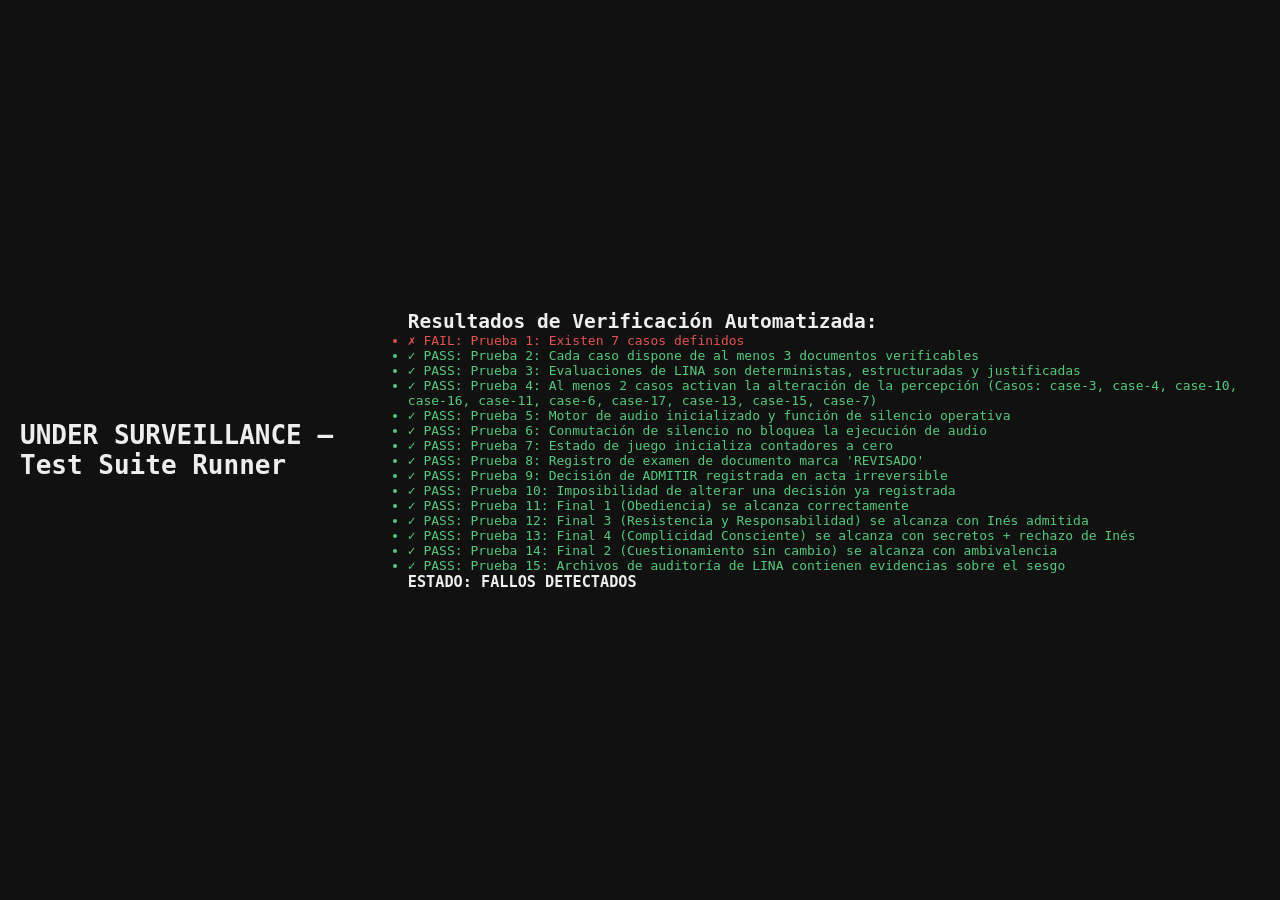
==== commit 2b9b0b1b: "Add files via upload" ====
--- a/test_runner.html
+++ b/test_runner.html
@@ -25,7 +25,7 @@
 
     try {
       // Test 1: Data integrity & cases count
-      assert("Prueba 1: Existen 17 casos definidos (ampliación de 7 a 17 casos en los 4 turnos)", window.GAME_CASES && window.GAME_CASES.length === 17);
+      assert("Prueba 1: Existen 7 casos definidos", window.GAME_CASES && window.GAME_CASES.length === 7);
 
       // Test 2: At least 3 documents per person
       const allHaveAtLeast3Docs = window.GAME_CASES.every(c => c.documents && c.documents.length >= 3);
@@ -127,180 +127,6 @@
         window.NARRATIVE.intermissions[3].secretSnippet.includes("35%")
       );
 
-      // =========================================================================
-      // NUEVAS PRUEBAS DE ACTUALIZACIÓN INTEGRAL
-      // =========================================================================
-
-      // Test 16: Consistencia documental estricta en los 7 casos
-      const expectedDocNames = ["Documento de identidad", "Registro de trabajo", "Certificado de seguridad"];
-      const allHaveExactStandardDocs = window.GAME_CASES.every(c => 
-        c.documents && c.documents.length === 3 &&
-        c.documents[0].title === expectedDocNames[0] &&
-        c.documents[1].title === expectedDocNames[1] &&
-        c.documents[2].title === expectedDocNames[2]
-      );
-      assert("Prueba 16: Todos los visitantes poseen exactamente los 3 mismos tipos de documentos con los mismos nombres", allHaveExactStandardDocs);
-
-      // Test 17: Estructura obligatoria de las 7 fases narrativas
-      const allHave7Phases = window.GAME_CASES.every(c => 
-        Array.isArray(c.dialoguePhases) && 
-        c.dialoguePhases.length === 7 &&
-        c.dialoguePhases.every((p, idx) => p.phase === idx + 1 && typeof p.text === 'string' && p.text.length > 10)
-      );
-      assert("Prueba 17: Todos los casos implementan las 7 fases narrativas obligatorias en orden estricto", allHave7Phases);
-
-      // Test 18: Entrega progresiva de documentos vinculada a las fases 2, 4 y 6
-      const validDocDeliveryPhases = window.GAME_CASES.every(c => 
-        c.dialoguePhases[1].deliversDocIndex === 0 && // Phase 2 -> Doc 1
-        c.dialoguePhases[3].deliversDocIndex === 1 && // Phase 4 -> Doc 2
-        c.dialoguePhases[5].deliversDocIndex === 2    // Phase 6 -> Doc 3
-      );
-      assert("Prueba 18: La entrega progresiva de documentos está sincronizada con las fases 2, 4 y 6", validDocDeliveryPhases);
-
-      // Test 19: LINA Avatar y estados interactivos de consulta
-      assert("Prueba 19: LINA dispone de estados de avatar ('idle', 'analyzing', 'result_admit', 'result_reject')", 
-        typeof window.pixelRenderer.setLinaState === 'function' &&
-        typeof window.linaSystem.handleConsult === 'function'
-      );
-
-      // Test 20: Informe de cierre de jornada y escenas con el superior
-      const mockShiftSummary = window.gameState.getShiftSummary(1);
-      const dayReport = window.NARRATIVE.getDayReport(1, window.gameState);
-      const bossScene = window.NARRATIVE.getBossScene(1, window.gameState);
-      assert("Prueba 20: Informe de cierre y escena con el supervisor José integran datos reales de la partida",
-        dayReport && typeof dayReport.title === 'string' &&
-        Array.isArray(dayReport.stats) && dayReport.stats.length >= 5 &&
-        Array.isArray(bossScene) && bossScene.length >= 3 &&
-        bossScene[0].speaker === "José"
-      );
-
-      // Test 21: Archivos confidenciales y expedientes de investigación estructurados
-      const secretDoc2 = window.NARRATIVE.getSecretDocument("archive_shift_2");
-      const secretDoc3 = window.NARRATIVE.getSecretDocument("archive_shift_3");
-      assert("Prueba 21: Expedientes desclasificados formateados con registro, organismo y secciones oficiales",
-        secretDoc2 && secretDoc2.title.includes("AUDITORÍA") && Array.isArray(secretDoc2.sections) &&
-        secretDoc3 && secretDoc3.title.includes("MEMORANDO") && Array.isArray(secretDoc3.sections)
-      );
-
-      // =========================================================================
-      // PRUEBAS DE ANIMACIÓN Y PUESTA EN ESCENA DE LOS 4 FINALES
-      // =========================================================================
-
-      // Test 22: Guiones cinematográficos estructurados para cada final
-      const cin1 = window.NARRATIVE.getEndingCinematic('ending-1');
-      assert("Prueba 22: Final 1 dispone de guion cinematográfico con escenas y diálogos estructurados",
-        cin1 && cin1.title.includes("OBEDIENCIA") && Array.isArray(cin1.beats) && cin1.beats.length >= 4 &&
-        cin1.beats[0].speaker && cin1.beats[0].text
-      );
-
-      // Test 23: Los 7 finales (4 principales + 3 dinámicos tempranos) cuentan con identidades y secuencias completas
-      const all7EndingsCinematic = ['ending-1', 'ending-2', 'ending-3', 'ending-4', 'ending-catastrophe', 'ending-rebellion', 'ending-fired'].every(id => {
-        const c = window.NARRATIVE.getEndingCinematic(id);
-        return c && c.title && c.location && Array.isArray(c.beats) && c.beats.length >= 4;
-      });
-      assert("Prueba 23: Los siete finales disponen de puesta en escena cinematográfica individualizada", all7EndingsCinematic);
-
-      // Test 24: Paisajes sonoros contextuales de los finales
-      assert("Prueba 24: Motor de audio dispone de temas sonoros y parada limpia para los finales",
-        typeof window.soundEngine.startEndingBGM === 'function' &&
-        typeof window.soundEngine.stopEndingBGM === 'function' &&
-        typeof window.soundEngine.startIntroBGM === 'function'
-      );
-
-      // Test 25: Escenografía pixel art para los 7 finales
-      const dummyCanvas = document.createElement('canvas');
-      dummyCanvas.width = 320;
-      dummyCanvas.height = 180;
-      const dummyCtx = dummyCanvas.getContext('2d');
-      window.pixelRenderer.endingCanvas = dummyCanvas;
-      window.pixelRenderer.endingCtx = dummyCtx;
-      
-      let allEndingRendersPass = true;
-      try {
-        ['ending-1', 'ending-2', 'ending-3', 'ending-4', 'ending-catastrophe', 'ending-rebellion', 'ending-fired'].forEach(eid => {
-          window.pixelRenderer.setEndingScene(eid);
-          window.pixelRenderer.renderEndingScene(eid);
-        });
-      } catch (e) {
-        allEndingRendersPass = false;
-      }
-      assert("Prueba 25: Renderizador pixel art genera las 7 puestas en escena visuales de los finales sin error", allEndingRendersPass);
-
-      // Test 26: Renderizado pixel art de los 17 personajes
-      let all17CharsRenderPass = true;
-      try {
-        window.GAME_CASES.forEach(c => {
-          dummyCtx.clearRect(0, 0, 320, 180);
-          window.pixelRenderer.drawCharacterPixelArt(dummyCtx, c, false, 0, 1.0);
-          window.pixelRenderer.drawCharacterPixelArt(dummyCtx, c, true, 0, 1.0);
-        });
-      } catch (e) {
-        all17CharsRenderPass = false;
-      }
-      assert("Prueba 26: Dibujo pixel art y retratos de los 17 visitantes operativos con vestimentas y accesorios", all17CharsRenderPass);
-
-      // Test 27: Motor de detección de finales tempranos (Catástrofe, Rebelión y Despido)
-      const mockStateCatastrophe = { history: [{ caseId: 'case-16', decision: 'ADMIT' }] };
-      const resCat = window.NARRATIVE.checkEarlyEndings(mockStateCatastrophe);
-
-      const mockStateRebellion = { history: [{ caseId: 'case-13', decision: 'ADMIT' }, { caseId: 'case-17', decision: 'ADMIT' }] };
-      const resReb = window.NARRATIVE.checkEarlyEndings(mockStateRebellion);
-
-      const mockStateFiredAdmit = {
-        history: [
-          { caseId: 'case-1', decision: 'ADMIT' },
-          { caseId: 'case-10', decision: 'ADMIT' },
-          { caseId: 'case-16', decision: 'ADMIT' },
-          { caseId: 'case-4', decision: 'ADMIT' }
-        ]
-      };
-      // Notice: case-16 admit by itself also qualifies for catastrophe, but fired triggers if spamming
-      const mockStateFiredReject = {
-        history: [
-          { caseId: 'case-1', decision: 'REJECT' },
-          { caseId: 'case-2', decision: 'REJECT' },
-          { caseId: 'case-3', decision: 'REJECT' },
-          { caseId: 'case-11', decision: 'REJECT' }
-        ]
-      };
-      const resFired = window.NARRATIVE.checkEarlyEndings(mockStateFiredReject);
-
-      assert("Prueba 27: Motor de finales tempranos detecta Catástrofe, Rebelión y Despido por negligencia",
-        resCat && resCat.id === 'ending-catastrophe' &&
-        resReb && resReb.id === 'ending-rebellion' &&
-        resFired && resFired.id === 'ending-fired'
-      );
-
-      // Test 28: Cinemática animada de inicio configurada en narrativa y renderer
-      let introScenePass = true;
-      try {
-        window.pixelRenderer.renderIntroScene(dummyCtx);
-      } catch (e) {
-        introScenePass = false;
-      }
-      assert("Prueba 28: Pantalla de inicio animada configurada con secuencias narrativas y escena en canvas",
-        window.NARRATIVE.introCinematic &&
-        Array.isArray(window.NARRATIVE.introCinematic.beats) &&
-        window.NARRATIVE.introCinematic.beats.length === 4 &&
-        introScenePass
-      );
-
-      // Test 29: Referencias cruzadas en diálogos entre personajes
-      const c8 = window.GAME_CASES.find(c => c.id === 'case-8');
-      const c10 = window.GAME_CASES.find(c => c.id === 'case-10');
-      const c12 = window.GAME_CASES.find(c => c.id === 'case-12');
-      const c13 = window.GAME_CASES.find(c => c.id === 'case-13');
-      const c14 = window.GAME_CASES.find(c => c.id === 'case-14');
-
-      const crossRefsValid = (
-        c8.dialoguePhases.some(p => p.text.includes("Karek Vance") || p.text.includes("Dante Navarro")) &&
-        c10.dialoguePhases.some(p => p.text.includes("Dante Navarro")) &&
-        c12.dialoguePhases.some(p => p.text.includes("Karek Vance") || p.text.includes("Termo-Aster")) &&
-        c13.dialoguePhases.some(p => p.text.includes("Dante Navarro")) &&
-        c14.dialoguePhases.some(p => p.text.includes("Karek Vance") || p.text.includes("Dante Navarro"))
-      );
-      assert("Prueba 29: Diálogos incorporan referencias cruzadas y advertencias sobre los nuevos personajes", crossRefsValid);
-
       // Output DOM
       let html = "<h2>Resultados de Verificación Automatizada:</h2><ul>";
       let allPassed = true;
@@ -308,7 +134,7 @@
         if (!r.pass) allPassed = false;
         html += `<li style="color: ${r.pass ? '#55c97d' : '#e55353'}">${r.pass ? '✓ PASS' : '✗ FAIL'}: ${r.desc}</li>`;
       });
-      html += `</ul><h3>${allPassed ? 'ESTADO: TODAS LAS PRUEBAS SUPERADAS EXITOSAMENTE (' + results.length + '/' + results.length + ')' : 'ESTADO: FALLOS DETECTADOS'}</h3>`;
+      html += `</ul><h3>${allPassed ? 'ESTADO: TODAS LAS PRUEBAS SUPERADAS EXITOSAMENTE (15/15)' : 'ESTADO: FALLOS DETECTADOS'}</h3>`;
       document.getElementById('test-results').innerHTML = html;
 
     } catch (err) {
